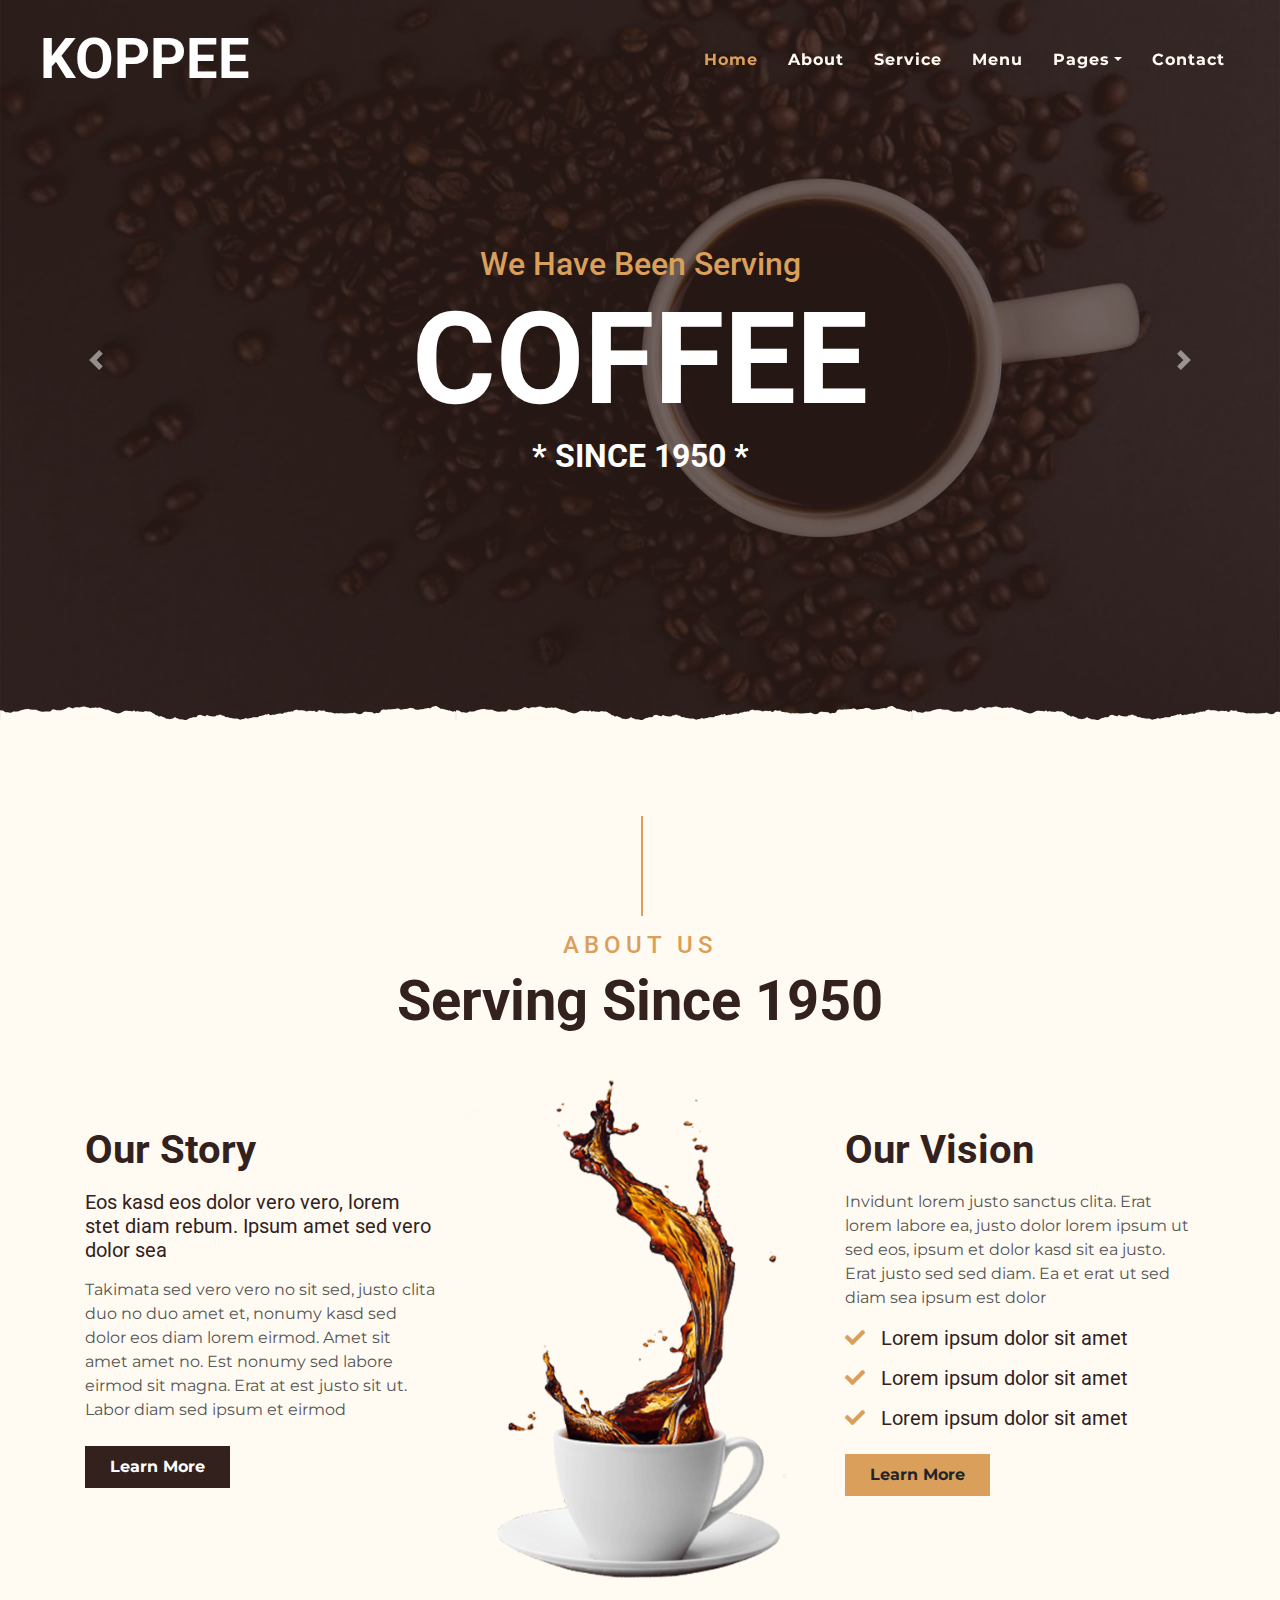
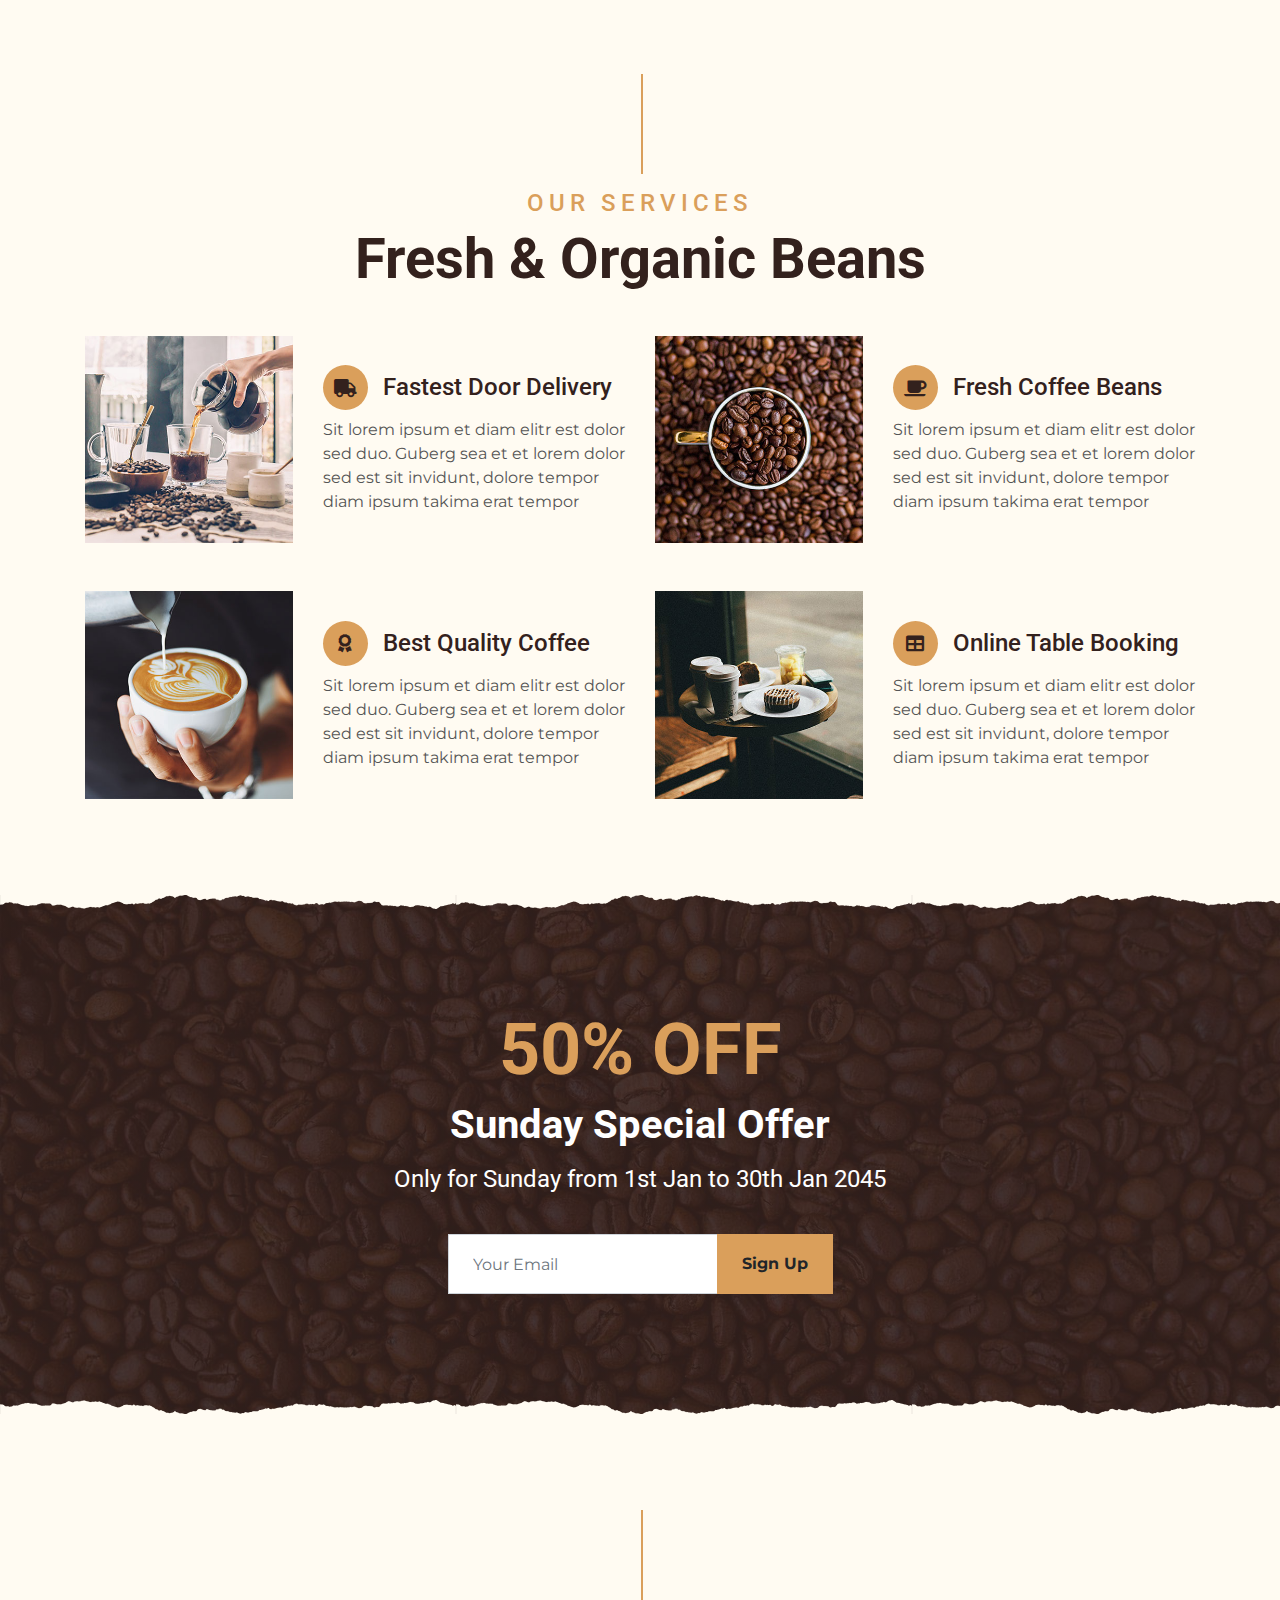
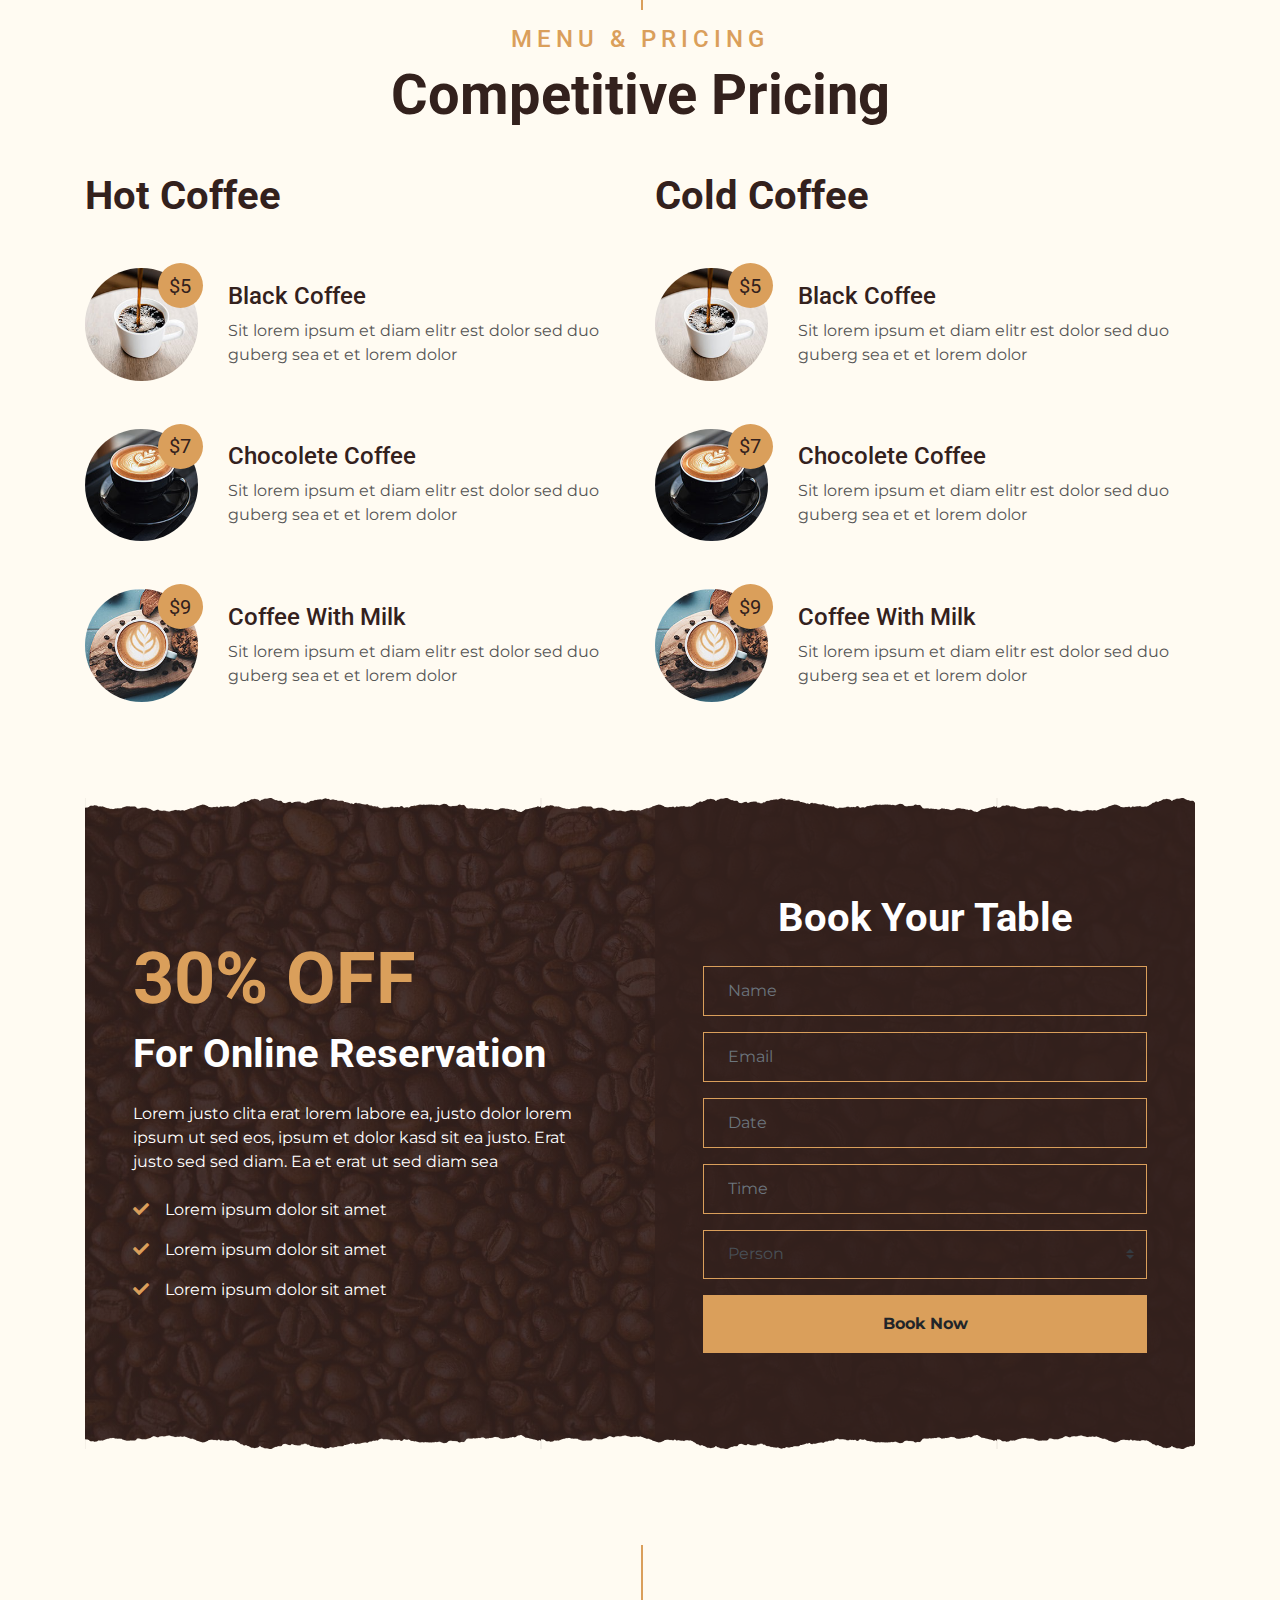
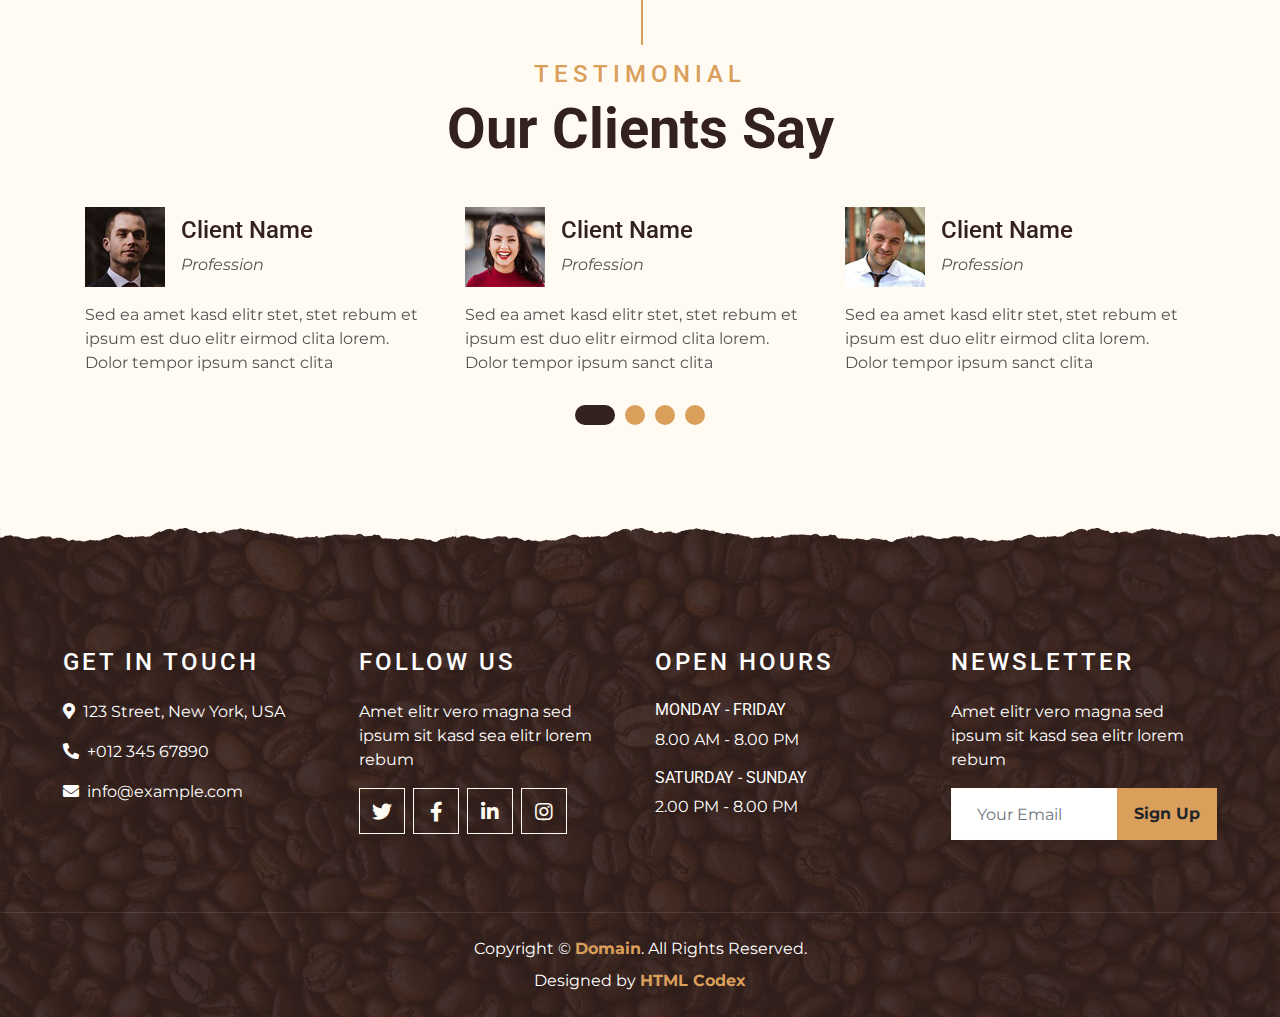
==== coffee-shop-html-template/index.html @ 337d08fa "Cinema and Technology" ====
<!DOCTYPE html>
<html lang="en">

<head>
    <meta charset="utf-8">
    <title>KOPPEE - Coffee Shop HTML Template</title>
    <meta content="width=device-width, initial-scale=1.0" name="viewport">
    <meta content="Free Website Template" name="keywords">
    <meta content="Free Website Template" name="description">

    <!-- Favicon -->
    <link href="img/favicon.ico" rel="icon">

    <!-- Google Font -->
    <link rel="preconnect" href="https://fonts.gstatic.com">
    <link href="https://fonts.googleapis.com/css2?family=Montserrat:wght@200;400&family=Roboto:wght@400;500;700&display=swap" rel="stylesheet"> 

    <!-- Font Awesome -->
    <link href="https://cdnjs.cloudflare.com/ajax/libs/font-awesome/5.10.0/css/all.min.css" rel="stylesheet">

    <!-- Libraries Stylesheet -->
    <link href="lib/owlcarousel/assets/owl.carousel.min.css" rel="stylesheet">
    <link href="lib/tempusdominus/css/tempusdominus-bootstrap-4.min.css" rel="stylesheet" />

    <!-- Customized Bootstrap Stylesheet -->
    <link href="css/style.min.css" rel="stylesheet">
</head>

<body>
    <!-- Navbar Start -->
    <div class="container-fluid p-0 nav-bar">
        <nav class="navbar navbar-expand-lg bg-none navbar-dark py-3">
            <a href="index.html" class="navbar-brand px-lg-4 m-0">
                <h1 class="m-0 display-4 text-uppercase text-white">KOPPEE</h1>
            </a>
            <button type="button" class="navbar-toggler" data-toggle="collapse" data-target="#navbarCollapse">
                <span class="navbar-toggler-icon"></span>
            </button>
            <div class="collapse navbar-collapse justify-content-between" id="navbarCollapse">
                <div class="navbar-nav ml-auto p-4">
                    <a href="index.html" class="nav-item nav-link active">Home</a>
                    <a href="about.html" class="nav-item nav-link">About</a>
                    <a href="service.html" class="nav-item nav-link">Service</a>
                    <a href="menu.html" class="nav-item nav-link">Menu</a>
                    <div class="nav-item dropdown">
                        <a href="#" class="nav-link dropdown-toggle" data-toggle="dropdown">Pages</a>
                        <div class="dropdown-menu text-capitalize">
                            <a href="reservation.html" class="dropdown-item">Reservation</a>
                            <a href="testimonial.html" class="dropdown-item">Testimonial</a>
                        </div>
                    </div>
                    <a href="contact.html" class="nav-item nav-link">Contact</a>
                </div>
            </div>
        </nav>
    </div>
    <!-- Navbar End -->

    <!-- Carousel Start -->
    <div class="container-fluid p-0 mb-5">
        <div id="blog-carousel" class="carousel slide overlay-bottom" data-ride="carousel">
            <div class="carousel-inner">
                <div class="carousel-item active">
                    <img class="w-100" src="img/carousel-1.jpg" alt="Image">
                    <div class="carousel-caption d-flex flex-column align-items-center justify-content-center">
                        <h2 class="text-primary font-weight-medium m-0">We Have Been Serving</h2>
                        <h1 class="display-1 text-white m-0">COFFEE</h1>
                        <h2 class="text-white m-0">* SINCE 1950 *</h2>
                    </div>
                </div>
                <div class="carousel-item">
                    <img class="w-100" src="img/carousel-2.jpg" alt="Image">
                    <div class="carousel-caption d-flex flex-column align-items-center justify-content-center">
                        <h2 class="text-primary font-weight-medium m-0">We Have Been Serving</h2>
                        <h1 class="display-1 text-white m-0">COFFEE</h1>
                        <h2 class="text-white m-0">* SINCE 1950 *</h2>
                    </div>
                </div>
            </div>
            <a class="carousel-control-prev" href="#blog-carousel" data-slide="prev">
                <span class="carousel-control-prev-icon"></span>
            </a>
            <a class="carousel-control-next" href="#blog-carousel" data-slide="next">
                <span class="carousel-control-next-icon"></span>
            </a>
        </div>
    </div>
    <!-- Carousel End -->


    <!-- About Start -->
    <div class="container-fluid py-5">
        <div class="container">
            <div class="section-title">
                <h4 class="text-primary text-uppercase" style="letter-spacing: 5px;">About Us</h4>
                <h1 class="display-4">Serving Since 1950</h1>
            </div>
            <div class="row">
                <div class="col-lg-4 py-0 py-lg-5">
                    <h1 class="mb-3">Our Story</h1>
                    <h5 class="mb-3">Eos kasd eos dolor vero vero, lorem stet diam rebum. Ipsum amet sed vero dolor sea</h5>
                    <p>Takimata sed vero vero no sit sed, justo clita duo no duo amet et, nonumy kasd sed dolor eos diam lorem eirmod. Amet sit amet amet no. Est nonumy sed labore eirmod sit magna. Erat at est justo sit ut. Labor diam sed ipsum et eirmod</p>
                    <a href="" class="btn btn-secondary font-weight-bold py-2 px-4 mt-2">Learn More</a>
                </div>
                <div class="col-lg-4 py-5 py-lg-0" style="min-height: 500px;">
                    <div class="position-relative h-100">
                        <img class="position-absolute w-100 h-100" src="img/about.png" style="object-fit: cover;">
                    </div>
                </div>
                <div class="col-lg-4 py-0 py-lg-5">
                    <h1 class="mb-3">Our Vision</h1>
                    <p>Invidunt lorem justo sanctus clita. Erat lorem labore ea, justo dolor lorem ipsum ut sed eos, ipsum et dolor kasd sit ea justo. Erat justo sed sed diam. Ea et erat ut sed diam sea ipsum est dolor</p>
                    <h5 class="mb-3"><i class="fa fa-check text-primary mr-3"></i>Lorem ipsum dolor sit amet</h5>
                    <h5 class="mb-3"><i class="fa fa-check text-primary mr-3"></i>Lorem ipsum dolor sit amet</h5>
                    <h5 class="mb-3"><i class="fa fa-check text-primary mr-3"></i>Lorem ipsum dolor sit amet</h5>
                    <a href="" class="btn btn-primary font-weight-bold py-2 px-4 mt-2">Learn More</a>
                </div>
            </div>
        </div>
    </div>
    <!-- About End -->


    <!-- Service Start -->
    <div class="container-fluid pt-5">
        <div class="container">
            <div class="section-title">
                <h4 class="text-primary text-uppercase" style="letter-spacing: 5px;">Our Services</h4>
                <h1 class="display-4">Fresh & Organic Beans</h1>
            </div>
            <div class="row">
                <div class="col-lg-6 mb-5">
                    <div class="row align-items-center">
                        <div class="col-sm-5">
                            <img class="img-fluid mb-3 mb-sm-0" src="img/service-1.jpg" alt="">
                        </div>
                        <div class="col-sm-7">
                            <h4><i class="fa fa-truck service-icon"></i>Fastest Door Delivery</h4>
                            <p class="m-0">Sit lorem ipsum et diam elitr est dolor sed duo. Guberg sea et et lorem dolor sed est sit
                                invidunt, dolore tempor diam ipsum takima erat tempor</p>
                        </div>
                    </div>
                </div>
                <div class="col-lg-6 mb-5">
                    <div class="row align-items-center">
                        <div class="col-sm-5">
                            <img class="img-fluid mb-3 mb-sm-0" src="img/service-2.jpg" alt="">
                        </div>
                        <div class="col-sm-7">
                            <h4><i class="fa fa-coffee service-icon"></i>Fresh Coffee Beans</h4>
                            <p class="m-0">Sit lorem ipsum et diam elitr est dolor sed duo. Guberg sea et et lorem dolor sed est sit
                                invidunt, dolore tempor diam ipsum takima erat tempor</p>
                        </div>
                    </div>
                </div>
                <div class="col-lg-6 mb-5">
                    <div class="row align-items-center">
                        <div class="col-sm-5">
                            <img class="img-fluid mb-3 mb-sm-0" src="img/service-3.jpg" alt="">
                        </div>
                        <div class="col-sm-7">
                            <h4><i class="fa fa-award service-icon"></i>Best Quality Coffee</h4>
                            <p class="m-0">Sit lorem ipsum et diam elitr est dolor sed duo. Guberg sea et et lorem dolor sed est sit
                                invidunt, dolore tempor diam ipsum takima erat tempor</p>
                        </div>
                    </div>
                </div>
                <div class="col-lg-6 mb-5">
                    <div class="row align-items-center">
                        <div class="col-sm-5">
                            <img class="img-fluid mb-3 mb-sm-0" src="img/service-4.jpg" alt="">
                        </div>
                        <div class="col-sm-7">
                            <h4><i class="fa fa-table service-icon"></i>Online Table Booking</h4>
                            <p class="m-0">Sit lorem ipsum et diam elitr est dolor sed duo. Guberg sea et et lorem dolor sed est sit
                                invidunt, dolore tempor diam ipsum takima erat tempor</p>
                        </div>
                    </div>
                </div>
            </div>
        </div>
    </div>
    <!-- Service End -->


    <!-- Offer Start -->
    <div class="offer container-fluid my-5 py-5 text-center position-relative overlay-top overlay-bottom">
        <div class="container py-5">
            <h1 class="display-3 text-primary mt-3">50% OFF</h1>
            <h1 class="text-white mb-3">Sunday Special Offer</h1>
            <h4 class="text-white font-weight-normal mb-4 pb-3">Only for Sunday from 1st Jan to 30th Jan 2045</h4>
            <form class="form-inline justify-content-center mb-4">
                <div class="input-group">
                    <input type="text" class="form-control p-4" placeholder="Your Email" style="height: 60px;">
                    <div class="input-group-append">
                        <button class="btn btn-primary font-weight-bold px-4" type="submit">Sign Up</button>
                    </div>
                </div>
            </form>
        </div>
    </div>
    <!-- Offer End -->


    <!-- Menu Start -->
    <div class="container-fluid pt-5">
        <div class="container">
            <div class="section-title">
                <h4 class="text-primary text-uppercase" style="letter-spacing: 5px;">Menu & Pricing</h4>
                <h1 class="display-4">Competitive Pricing</h1>
            </div>
            <div class="row">
                <div class="col-lg-6">
                    <h1 class="mb-5">Hot Coffee</h1>
                    <div class="row align-items-center mb-5">
                        <div class="col-4 col-sm-3">
                            <img class="w-100 rounded-circle mb-3 mb-sm-0" src="img/menu-1.jpg" alt="">
                            <h5 class="menu-price">$5</h5>
                        </div>
                        <div class="col-8 col-sm-9">
                            <h4>Black Coffee</h4>
                            <p class="m-0">Sit lorem ipsum et diam elitr est dolor sed duo guberg sea et et lorem dolor</p>
                        </div>
                    </div>
                    <div class="row align-items-center mb-5">
                        <div class="col-4 col-sm-3">
                            <img class="w-100 rounded-circle mb-3 mb-sm-0" src="img/menu-2.jpg" alt="">
                            <h5 class="menu-price">$7</h5>
                        </div>
                        <div class="col-8 col-sm-9">
                            <h4>Chocolete Coffee</h4>
                            <p class="m-0">Sit lorem ipsum et diam elitr est dolor sed duo guberg sea et et lorem dolor</p>
                        </div>
                    </div>
                    <div class="row align-items-center mb-5">
                        <div class="col-4 col-sm-3">
                            <img class="w-100 rounded-circle mb-3 mb-sm-0" src="img/menu-3.jpg" alt="">
                            <h5 class="menu-price">$9</h5>
                        </div>
                        <div class="col-8 col-sm-9">
                            <h4>Coffee With Milk</h4>
                            <p class="m-0">Sit lorem ipsum et diam elitr est dolor sed duo guberg sea et et lorem dolor</p>
                        </div>
                    </div>
                </div>
                <div class="col-lg-6">
                    <h1 class="mb-5">Cold Coffee</h1>
                    <div class="row align-items-center mb-5">
                        <div class="col-4 col-sm-3">
                            <img class="w-100 rounded-circle mb-3 mb-sm-0" src="img/menu-1.jpg" alt="">
                            <h5 class="menu-price">$5</h5>
                        </div>
                        <div class="col-8 col-sm-9">
                            <h4>Black Coffee</h4>
                            <p class="m-0">Sit lorem ipsum et diam elitr est dolor sed duo guberg sea et et lorem dolor</p>
                        </div>
                    </div>
                    <div class="row align-items-center mb-5">
                        <div class="col-4 col-sm-3">
                            <img class="w-100 rounded-circle mb-3 mb-sm-0" src="img/menu-2.jpg" alt="">
                            <h5 class="menu-price">$7</h5>
                        </div>
                        <div class="col-8 col-sm-9">
                            <h4>Chocolete Coffee</h4>
                            <p class="m-0">Sit lorem ipsum et diam elitr est dolor sed duo guberg sea et et lorem dolor</p>
                        </div>
                    </div>
                    <div class="row align-items-center mb-5">
                        <div class="col-4 col-sm-3">
                            <img class="w-100 rounded-circle mb-3 mb-sm-0" src="img/menu-3.jpg" alt="">
                            <h5 class="menu-price">$9</h5>
                        </div>
                        <div class="col-8 col-sm-9">
                            <h4>Coffee With Milk</h4>
                            <p class="m-0">Sit lorem ipsum et diam elitr est dolor sed duo guberg sea et et lorem dolor</p>
                        </div>
                    </div>
                </div>
            </div>
        </div>
    </div>
    <!-- Menu End -->


    <!-- Reservation Start -->
    <div class="container-fluid my-5">
        <div class="container">
            <div class="reservation position-relative overlay-top overlay-bottom">
                <div class="row align-items-center">
                    <div class="col-lg-6 my-5 my-lg-0">
                        <div class="p-5">
                            <div class="mb-4">
                                <h1 class="display-3 text-primary">30% OFF</h1>
                                <h1 class="text-white">For Online Reservation</h1>
                            </div>
                            <p class="text-white">Lorem justo clita erat lorem labore ea, justo dolor lorem ipsum ut sed eos,
                                ipsum et dolor kasd sit ea justo. Erat justo sed sed diam. Ea et erat ut sed diam sea</p>
                            <ul class="list-inline text-white m-0">
                                <li class="py-2"><i class="fa fa-check text-primary mr-3"></i>Lorem ipsum dolor sit amet</li>
                                <li class="py-2"><i class="fa fa-check text-primary mr-3"></i>Lorem ipsum dolor sit amet</li>
                                <li class="py-2"><i class="fa fa-check text-primary mr-3"></i>Lorem ipsum dolor sit amet</li>
                            </ul>
                        </div>
                    </div>
                    <div class="col-lg-6">
                        <div class="text-center p-5" style="background: rgba(51, 33, 29, .8);">
                            <h1 class="text-white mb-4 mt-5">Book Your Table</h1>
                            <form class="mb-5">
                                <div class="form-group">
                                    <input type="text" class="form-control bg-transparent border-primary p-4" placeholder="Name"
                                        required="required" />
                                </div>
                                <div class="form-group">
                                    <input type="email" class="form-control bg-transparent border-primary p-4" placeholder="Email"
                                        required="required" />
                                </div>
                                <div class="form-group">
                                    <div class="date" id="date" data-target-input="nearest">
                                        <input type="text" class="form-control bg-transparent border-primary p-4 datetimepicker-input" placeholder="Date" data-target="#date" data-toggle="datetimepicker"/>
                                    </div>
                                </div>
                                <div class="form-group">
                                    <div class="time" id="time" data-target-input="nearest">
                                        <input type="text" class="form-control bg-transparent border-primary p-4 datetimepicker-input" placeholder="Time" data-target="#time" data-toggle="datetimepicker"/>
                                    </div>
                                </div>
                                <div class="form-group">
                                    <select class="custom-select bg-transparent border-primary px-4" style="height: 49px;">
                                        <option selected>Person</option>
                                        <option value="1">Person 1</option>
                                        <option value="2">Person 2</option>
                                        <option value="3">Person 3</option>
                                        <option value="3">Person 4</option>
                                    </select>
                                </div>
                                
                                <div>
                                    <button class="btn btn-primary btn-block font-weight-bold py-3" type="submit">Book Now</button>
                                </div>
                            </form>
                        </div>
                    </div>
                </div>
            </div>
        </div>
    </div>
    <!-- Reservation End -->


    <!-- Testimonial Start -->
    <div class="container-fluid py-5">
        <div class="container">
            <div class="section-title">
                <h4 class="text-primary text-uppercase" style="letter-spacing: 5px;">Testimonial</h4>
                <h1 class="display-4">Our Clients Say</h1>
            </div>
            <div class="owl-carousel testimonial-carousel">
                <div class="testimonial-item">
                    <div class="d-flex align-items-center mb-3">
                        <img class="img-fluid" src="img/testimonial-1.jpg" alt="">
                        <div class="ml-3">
                            <h4>Client Name</h4>
                            <i>Profession</i>
                        </div>
                    </div>
                    <p class="m-0">Sed ea amet kasd elitr stet, stet rebum et ipsum est duo elitr eirmod clita lorem. Dolor tempor ipsum sanct clita</p>
                </div>
                <div class="testimonial-item">
                    <div class="d-flex align-items-center mb-3">
                        <img class="img-fluid" src="img/testimonial-2.jpg" alt="">
                        <div class="ml-3">
                            <h4>Client Name</h4>
                            <i>Profession</i>
                        </div>
                    </div>
                    <p class="m-0">Sed ea amet kasd elitr stet, stet rebum et ipsum est duo elitr eirmod clita lorem. Dolor tempor ipsum sanct clita</p>
                </div>
                <div class="testimonial-item">
                    <div class="d-flex align-items-center mb-3">
                        <img class="img-fluid" src="img/testimonial-3.jpg" alt="">
                        <div class="ml-3">
                            <h4>Client Name</h4>
                            <i>Profession</i>
                        </div>
                    </div>
                    <p class="m-0">Sed ea amet kasd elitr stet, stet rebum et ipsum est duo elitr eirmod clita lorem. Dolor tempor ipsum sanct clita</p>
                </div>
                <div class="testimonial-item">
                    <div class="d-flex align-items-center mb-3">
                        <img class="img-fluid" src="img/testimonial-4.jpg" alt="">
                        <div class="ml-3">
                            <h4>Client Name</h4>
                            <i>Profession</i>
                        </div>
                    </div>
                    <p class="m-0">Sed ea amet kasd elitr stet, stet rebum et ipsum est duo elitr eirmod clita lorem. Dolor tempor ipsum sanct clita</p>
                </div>
            </div>
        </div>
    </div>
    <!-- Testimonial End -->


    <!-- Footer Start -->
    <div class="container-fluid footer text-white mt-5 pt-5 px-0 position-relative overlay-top">
        <div class="row mx-0 pt-5 px-sm-3 px-lg-5 mt-4">
            <div class="col-lg-3 col-md-6 mb-5">
                <h4 class="text-white text-uppercase mb-4" style="letter-spacing: 3px;">Get In Touch</h4>
                <p><i class="fa fa-map-marker-alt mr-2"></i>123 Street, New York, USA</p>
                <p><i class="fa fa-phone-alt mr-2"></i>+012 345 67890</p>
                <p class="m-0"><i class="fa fa-envelope mr-2"></i>info@example.com</p>
            </div>
            <div class="col-lg-3 col-md-6 mb-5">
                <h4 class="text-white text-uppercase mb-4" style="letter-spacing: 3px;">Follow Us</h4>
                <p>Amet elitr vero magna sed ipsum sit kasd sea elitr lorem rebum</p>
                <div class="d-flex justify-content-start">
                    <a class="btn btn-lg btn-outline-light btn-lg-square mr-2" href="#"><i class="fab fa-twitter"></i></a>
                    <a class="btn btn-lg btn-outline-light btn-lg-square mr-2" href="#"><i class="fab fa-facebook-f"></i></a>
                    <a class="btn btn-lg btn-outline-light btn-lg-square mr-2" href="#"><i class="fab fa-linkedin-in"></i></a>
                    <a class="btn btn-lg btn-outline-light btn-lg-square" href="#"><i class="fab fa-instagram"></i></a>
                </div>
            </div>
            <div class="col-lg-3 col-md-6 mb-5">
                <h4 class="text-white text-uppercase mb-4" style="letter-spacing: 3px;">Open Hours</h4>
                <div>
                    <h6 class="text-white text-uppercase">Monday - Friday</h6>
                    <p>8.00 AM - 8.00 PM</p>
                    <h6 class="text-white text-uppercase">Saturday - Sunday</h6>
                    <p>2.00 PM - 8.00 PM</p>
                </div>
            </div>
            <div class="col-lg-3 col-md-6 mb-5">
                <h4 class="text-white text-uppercase mb-4" style="letter-spacing: 3px;">Newsletter</h4>
                <p>Amet elitr vero magna sed ipsum sit kasd sea elitr lorem rebum</p>
                <div class="w-100">
                    <div class="input-group">
                        <input type="text" class="form-control border-light" style="padding: 25px;" placeholder="Your Email">
                        <div class="input-group-append">
                            <button class="btn btn-primary font-weight-bold px-3">Sign Up</button>
                        </div>
                    </div>
                </div>
            </div>
        </div>
        <div class="container-fluid text-center text-white border-top mt-4 py-4 px-sm-3 px-md-5" style="border-color: rgba(256, 256, 256, .1) !important;">
            <p class="mb-2 text-white">Copyright &copy; <a class="font-weight-bold" href="#">Domain</a>. All Rights Reserved.</a></p>
            <p class="m-0 text-white">Designed by <a class="font-weight-bold" href="https://htmlcodex.com">HTML Codex</a></p>
        </div>
    </div>
    <!-- Footer End -->


    <!-- Back to Top -->
    <a href="#" class="btn btn-lg btn-primary btn-lg-square back-to-top"><i class="fa fa-angle-double-up"></i></a>


    <!-- JavaScript Libraries -->
    <script src="https://code.jquery.com/jquery-3.4.1.min.js"></script>
    <script src="https://stackpath.bootstrapcdn.com/bootstrap/4.4.1/js/bootstrap.bundle.min.js"></script>
    <script src="lib/easing/easing.min.js"></script>
    <script src="lib/waypoints/waypoints.min.js"></script>
    <script src="lib/owlcarousel/owl.carousel.min.js"></script>
    <script src="lib/tempusdominus/js/moment.min.js"></script>
    <script src="lib/tempusdominus/js/moment-timezone.min.js"></script>
    <script src="lib/tempusdominus/js/tempusdominus-bootstrap-4.min.js"></script>

    <!-- Contact Javascript File -->
    <script src="mail/jqBootstrapValidation.min.js"></script>
    <script src="mail/contact.js"></script>

    <!-- Template Javascript -->
    <script src="js/main.js"></script>
</body>

</html>
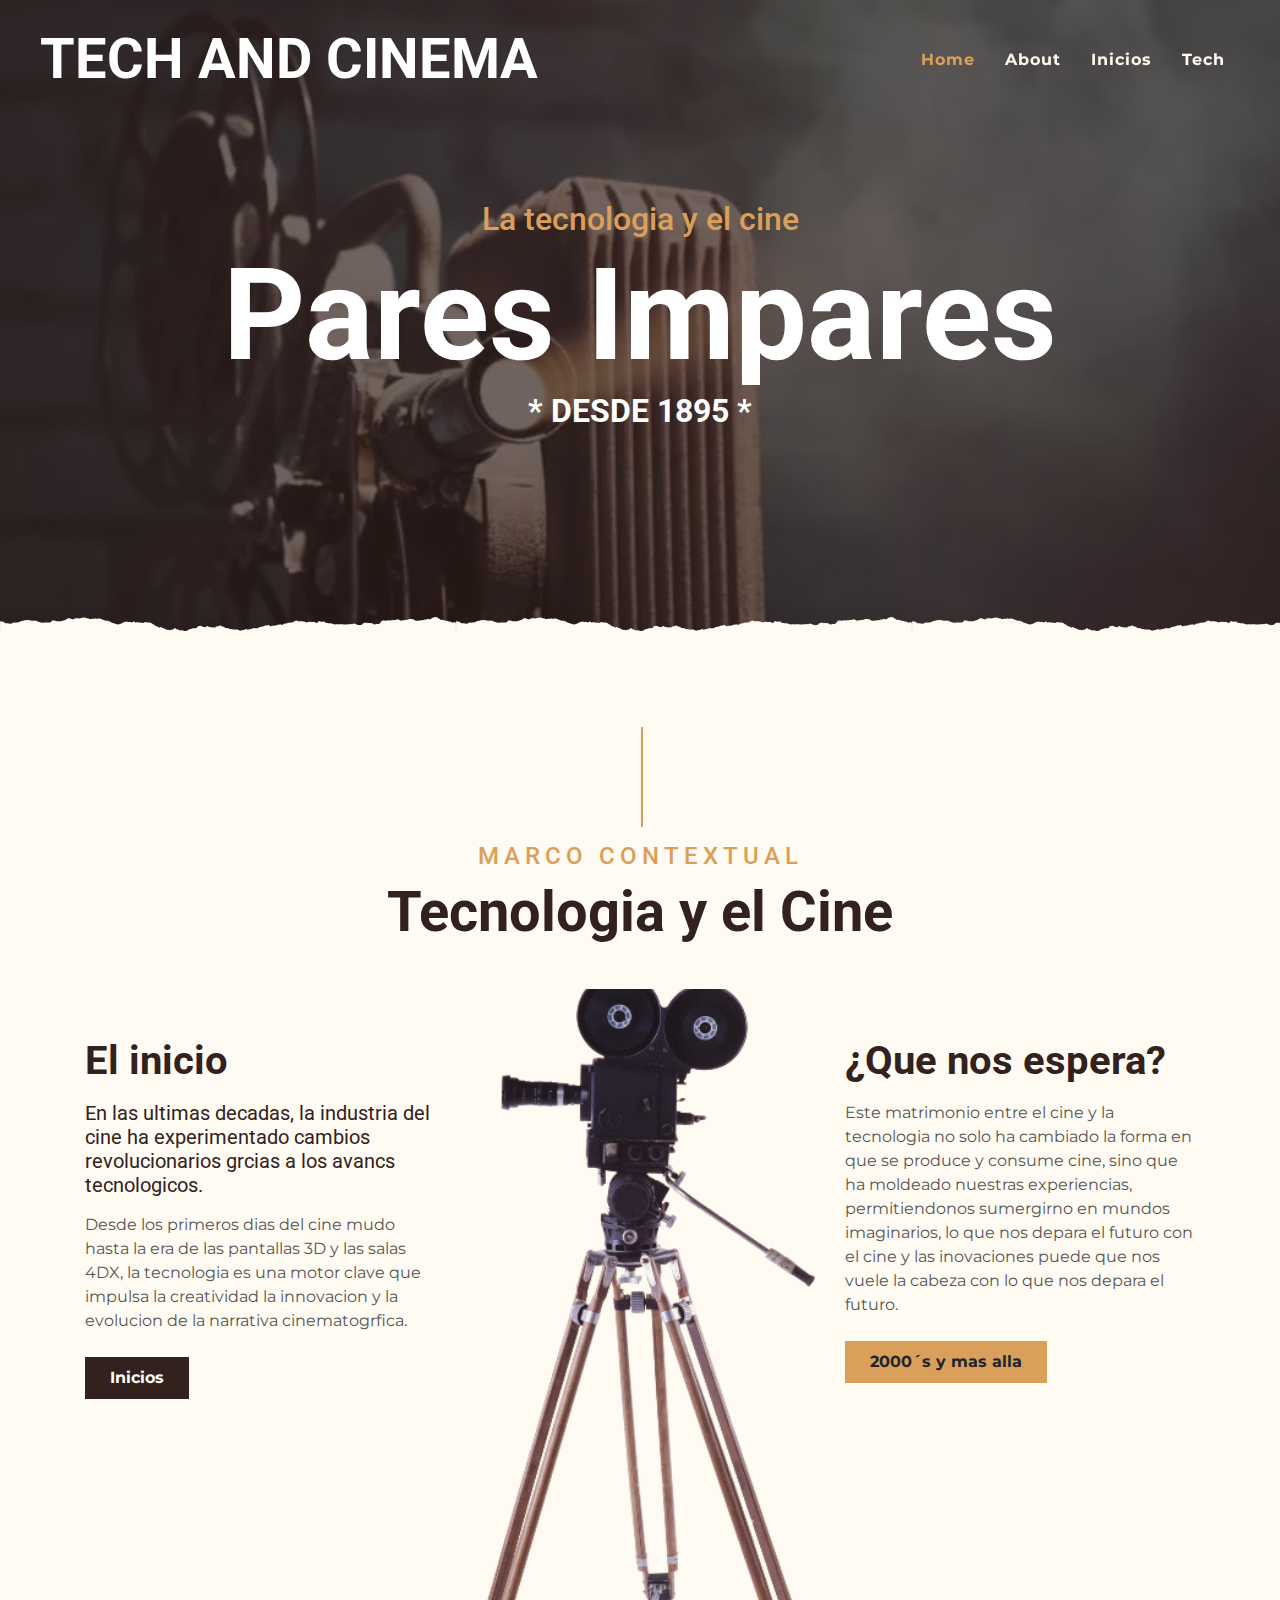
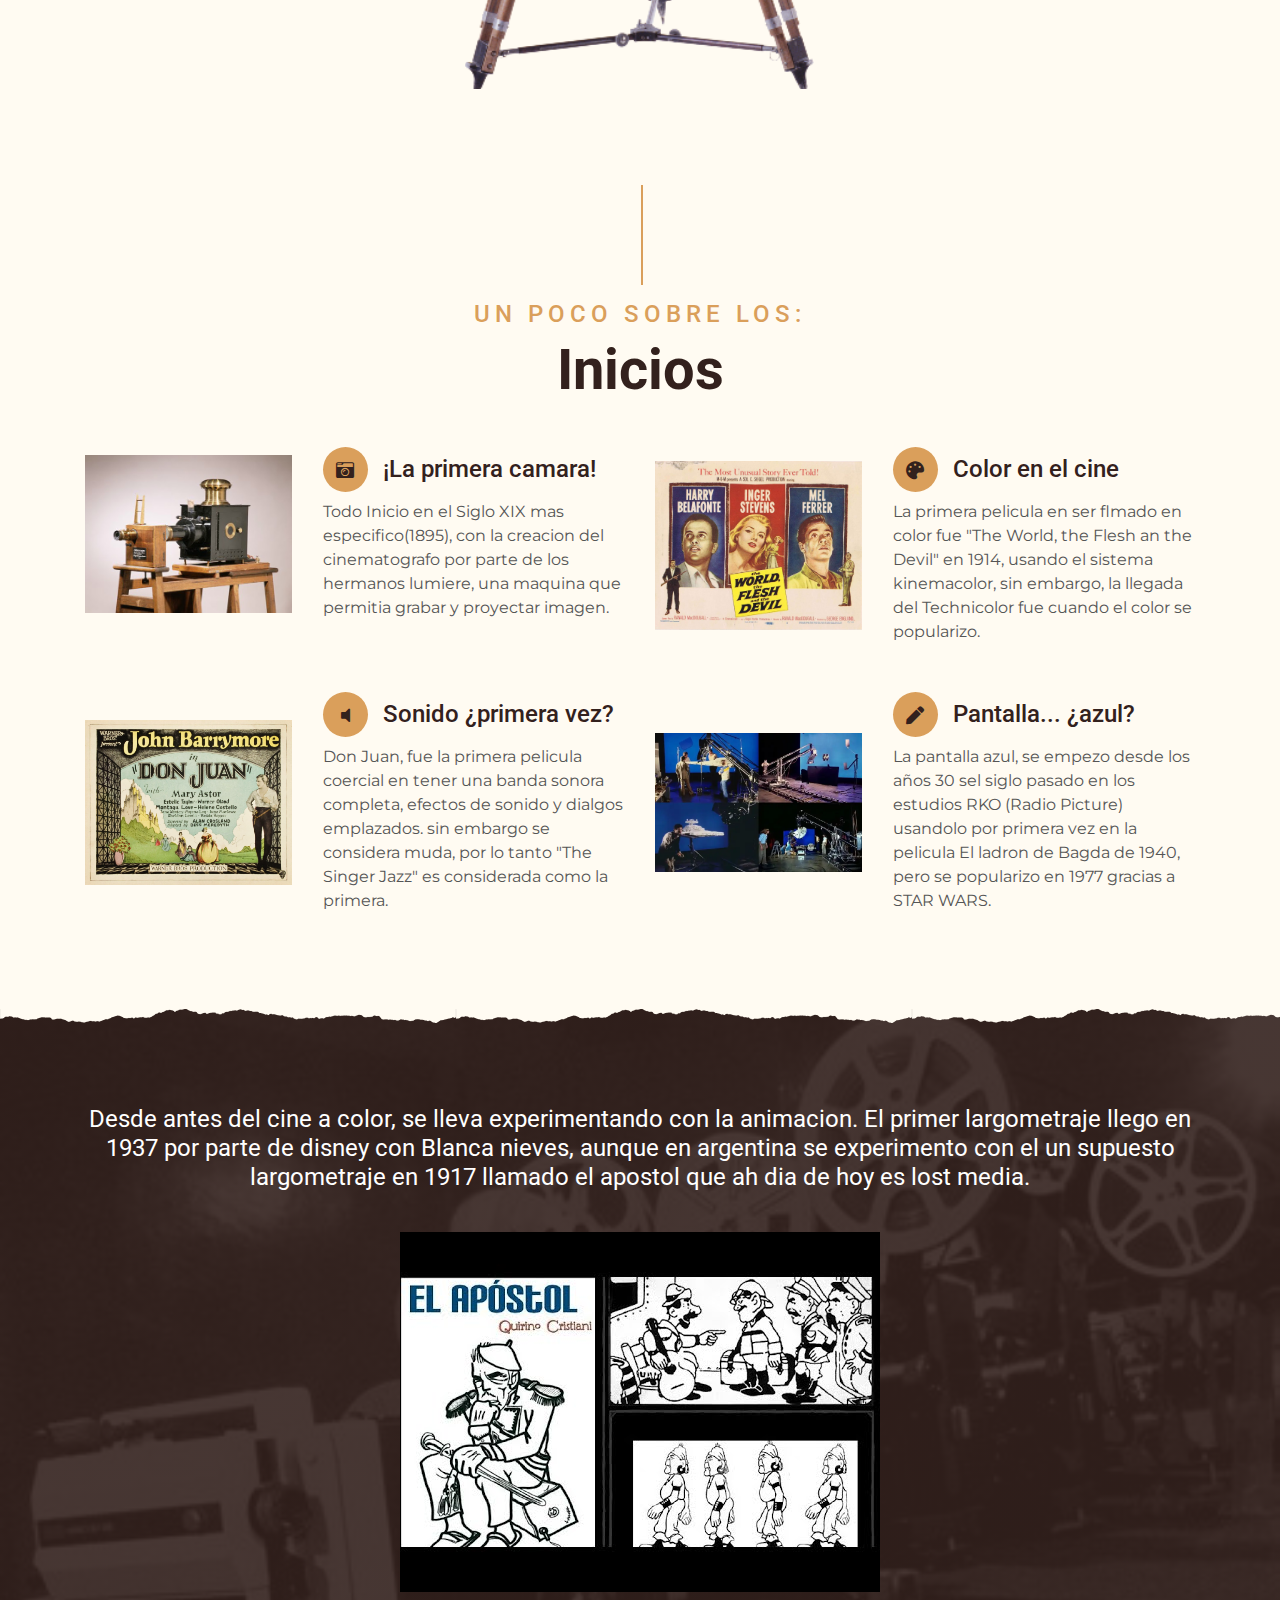
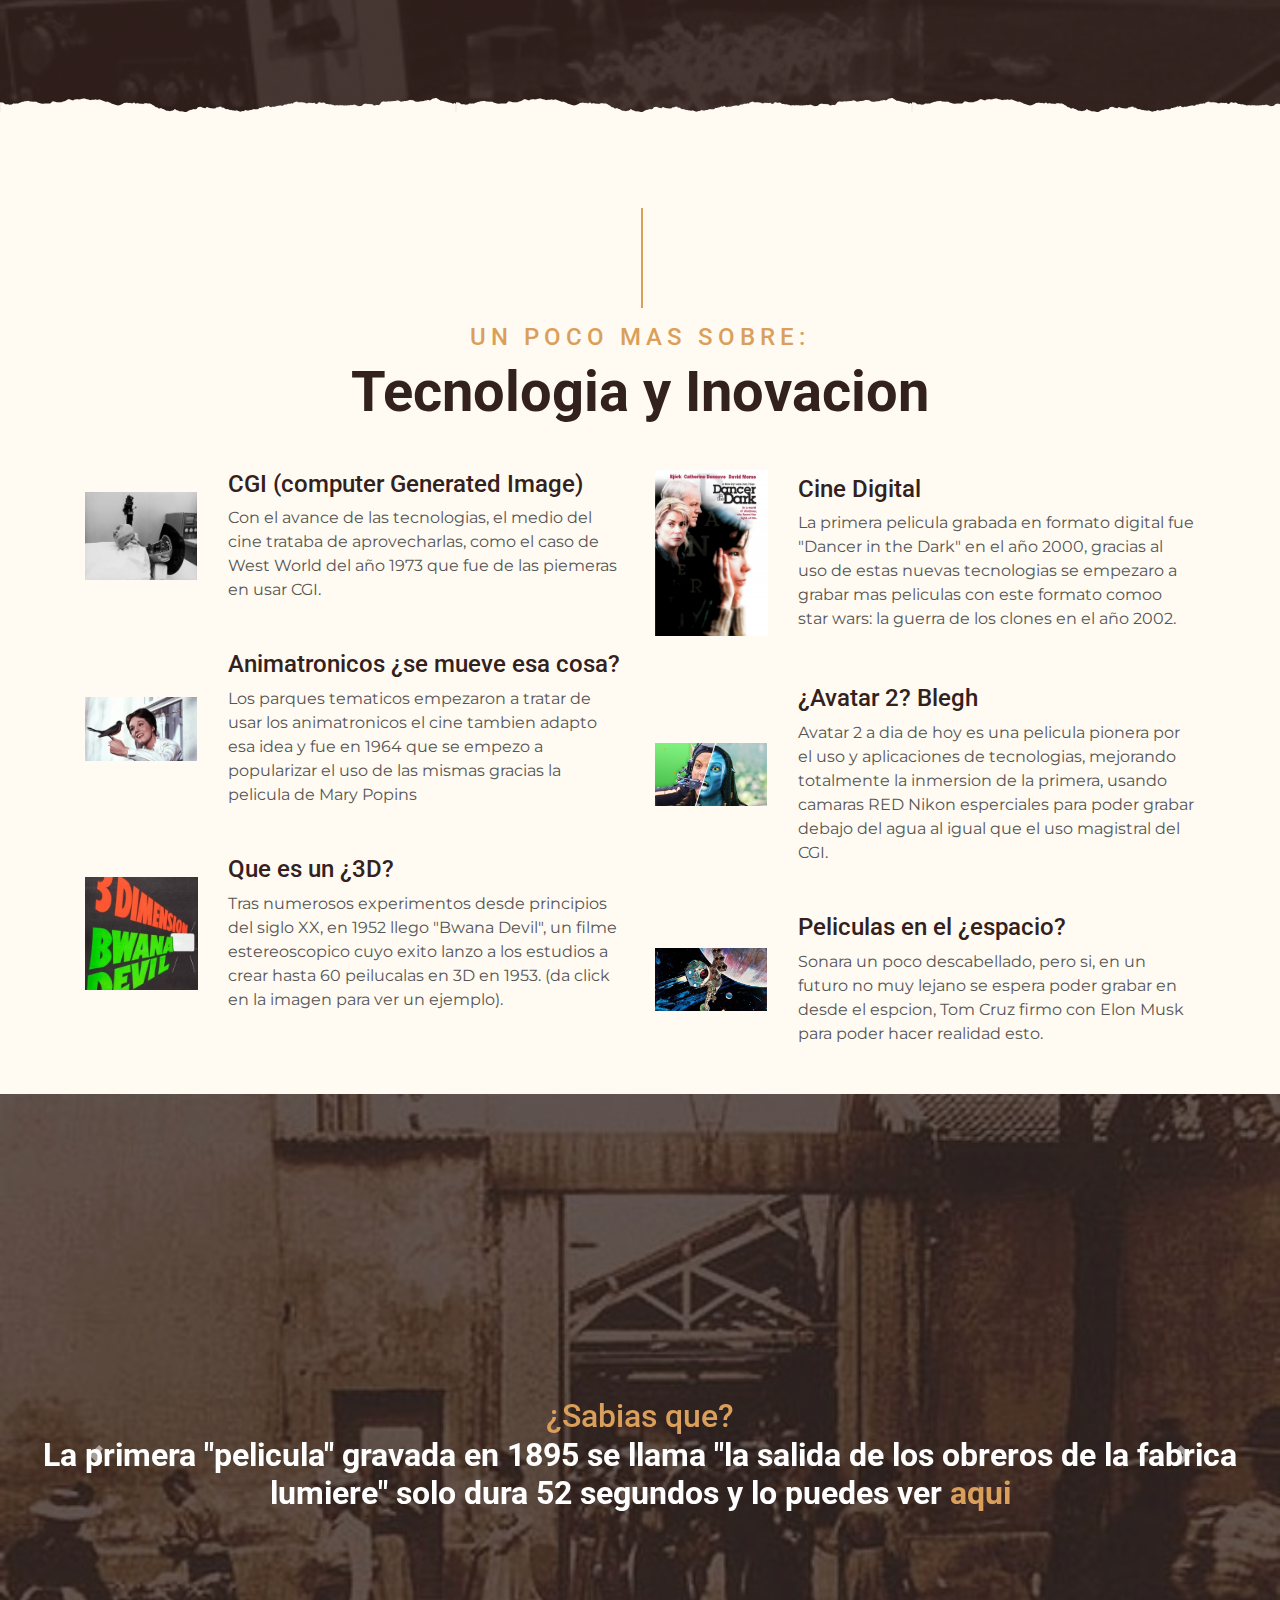
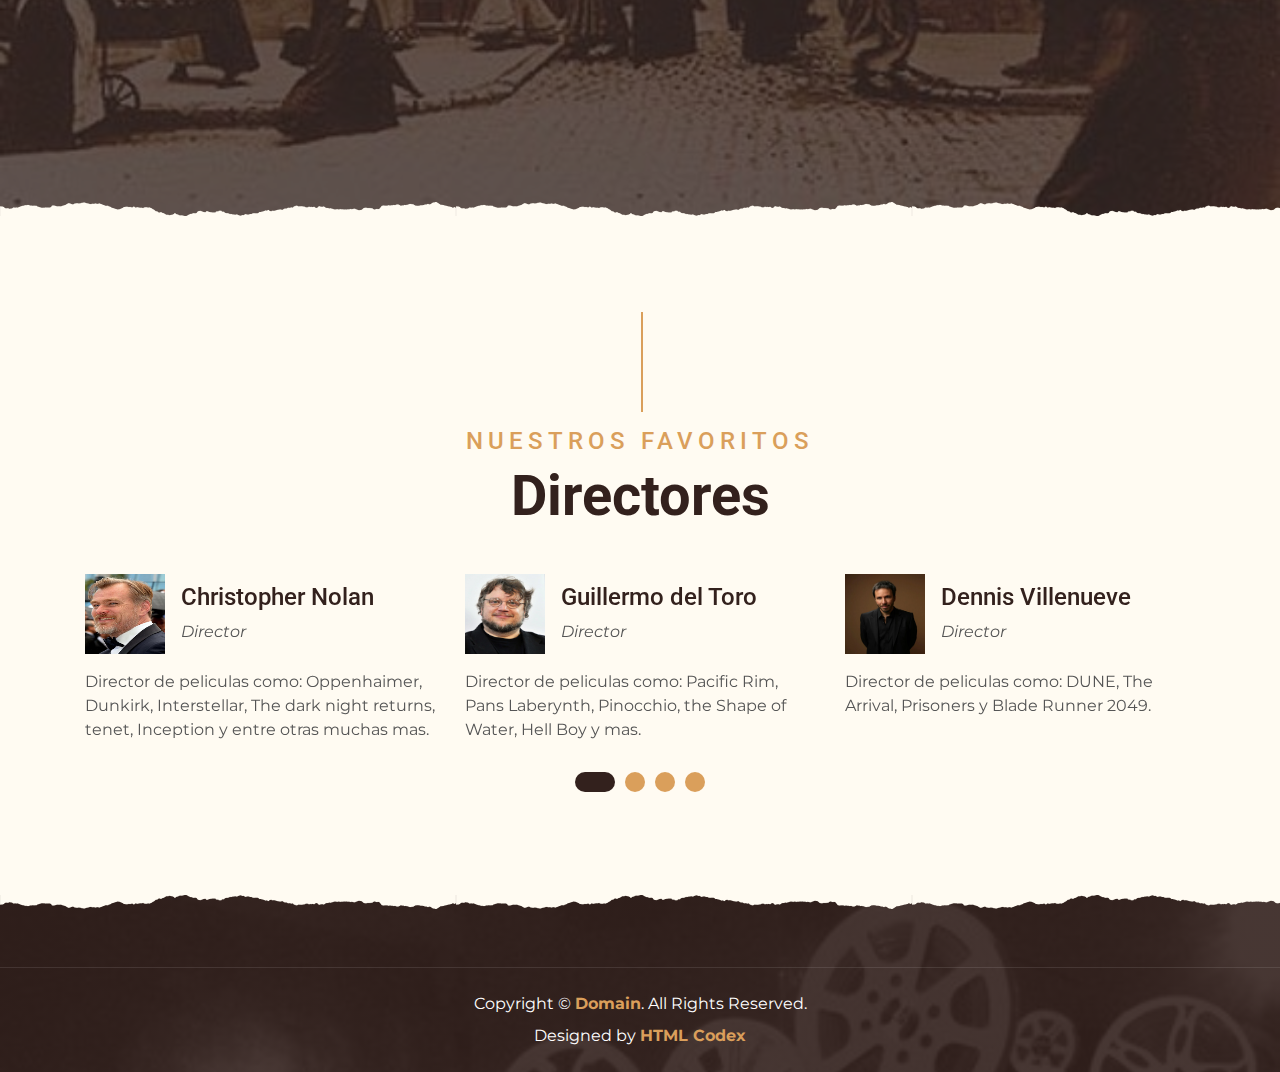
==== commit 9294bde9: "technologia y cine" ====
--- a/coffee-shop-html-template/index.html
+++ b/coffee-shop-html-template/index.html
@@ -31,7 +31,7 @@
     <div class="container-fluid p-0 nav-bar">
         <nav class="navbar navbar-expand-lg bg-none navbar-dark py-3">
             <a href="index.html" class="navbar-brand px-lg-4 m-0">
-                <h1 class="m-0 display-4 text-uppercase text-white">KOPPEE</h1>
+                <h1 class="m-0 display-4 text-uppercase text-white">Tech and Cinema</h1>
             </a>
             <button type="button" class="navbar-toggler" data-toggle="collapse" data-target="#navbarCollapse">
                 <span class="navbar-toggler-icon"></span>
@@ -40,16 +40,16 @@
                 <div class="navbar-nav ml-auto p-4">
                     <a href="index.html" class="nav-item nav-link active">Home</a>
                     <a href="about.html" class="nav-item nav-link">About</a>
-                    <a href="service.html" class="nav-item nav-link">Service</a>
-                    <a href="menu.html" class="nav-item nav-link">Menu</a>
+                    <a href="service.html" class="nav-item nav-link">Inicios</a>
+                    <a href="menu.html" class="nav-item nav-link">Tech</a>
                     <div class="nav-item dropdown">
-                        <a href="#" class="nav-link dropdown-toggle" data-toggle="dropdown">Pages</a>
+                        <!--<a href="#" class="nav-link dropdown-toggle" data-toggle="dropdown">Pages</a>
                         <div class="dropdown-menu text-capitalize">
-                            <a href="reservation.html" class="dropdown-item">Reservation</a>
-                            <a href="testimonial.html" class="dropdown-item">Testimonial</a>
-                        </div>
-                    </div>
-                    <a href="contact.html" class="nav-item nav-link">Contact</a>
+                         <a href="reservation.html" class="dropdown-item">Reservation</a>
+                            <a href="testimonial.html" class="dropdown-item">Testimonial</a> -->
+                        </div>
+                    </div>
+                    <!--<a href="contact.html" class="nav-item nav-link">Contact</a>-->
                 </div>
             </div>
         </nav>
@@ -57,23 +57,297 @@
     <!-- Navbar End -->
 
     <!-- Carousel Start -->
+    <div class="container-fluid p-0 mb-5">
+        <div  class="carousel slide overlay-bottom" data-ride="carousel">
+            <div class="carousel-inner">
+                <div class="carousel-item active">
+                    <img class="w-100" src="img/film.jpg" alt="Image">
+                    <div class="carousel-caption d-flex flex-column align-items-center justify-content-center">
+                        <h2 class="text-primary font-weight-medium m-0">La tecnologia y el cine</h2>
+                        <h1 class="display-1 text-white m-0">Pares Impares</h1>
+                        <h2 class="text-white m-0">* DESDE 1895 *</h2>
+                    </div>
+                </div>
+                <!--<div class="carousel-item">
+                    <img class="w-100" src="img/film2.jpg" alt="Image">
+                    <div class="carousel-caption d-flex flex-column align-items-center justify-content-center">
+                        <h2 class="text-primary font-weight-medium m-0">We Have Been Serving</h2>
+                        <h1 class="display-1 text-white m-0">COFFEE</h1>
+                        <h2 class="text-white m-0">* SINCE 1950 *</h2>
+                    </div>
+                </div>
+                <div class="carousel-item">
+                    <img class="w-100" src="img/film2.jpg" alt="Image">
+                    <div class="carousel-caption d-flex flex-column align-items-center justify-content-center">
+                        <h2 class="text-primary font-weight-medium m-0">We Have Been Serving</h2>
+                        <h1 class="display-1 text-white m-0">COFFEE</h1>
+                        <h2 class="text-white m-0">* SINCE 1950 *</h2>
+                    </div>
+                </div>-->
+            </div>
+            <!--<a class="carousel-control-prev" href="#blog-carousel" data-slide="prev">
+                <span class="carousel-control-prev-icon"></span>
+            </a>
+            <a class="carousel-control-next" href="#blog-carousel" data-slide="next">
+                <span class="carousel-control-next-icon"></span>
+            </a>-->
+        </div>
+    </div>
+    <!-- Carousel End -->
+
+
+    <!-- About Start -->
+    <div class="container-fluid py-5">
+        <div class="container">
+            <div class="section-title">
+                <h4 class="text-primary text-uppercase" style="letter-spacing: 5px;">Marco contextual</h4>
+                <h1 class="display-4">Tecnologia y el Cine</h1>
+            </div>
+            <div class="row">
+                <div class="col-lg-4 py-0 py-lg-5">
+                    <h1 class="mb-3">El inicio</h1>
+                    <h5 class="mb-3">En las ultimas decadas, la industria del cine ha experimentado cambios revolucionarios grcias a los avancs tecnologicos.</h5>
+                    <p>Desde los primeros dias del cine mudo hasta la era de las pantallas 3D y las salas 4DX, la tecnologia es una motor clave que impulsa la creatividad
+                        la innovacion y la evolucion de la narrativa cinematogrfica.  </p>
+                    <a href="service.html" class="btn btn-secondary font-weight-bold py-2 px-4 mt-2">Inicios</a>
+                </div>
+                <div class="col-lg-4 py-5 py-lg-0" style="min-height: 700px;">
+                    <div class="position-relative h-100">
+                        <img class="position-absolute w-100 h-100" src="img/camara2.png" style="object-fit: cover;">
+                    </div>
+                </div>
+                <div class="col-lg-4 py-0 py-lg-5">
+                    <h1 class="mb-3">¿Que nos espera?</h1>
+                    <p>Este matrimonio entre el cine y la tecnologia no solo ha cambiado la forma en que se produce y consume cine, sino que
+                        ha moldeado nuestras experiencias, permitiendonos sumergirno en mundos imaginarios, lo que nos depara el futuro con el cine y las inovaciones
+                        puede que nos vuele la cabeza con lo que nos depara el futuro.</p>
+                    <!--<h5 class="mb-3"><i class="fa fa-check text-primary mr-3"></i>Lorem ipsum dolor sit amet</h5>
+                    <h5 class="mb-3"><i class="fa fa-check text-primary mr-3"></i>Lorem ipsum dolor sit amet</h5>
+                    <h5 class="mb-3"><i class="fa fa-check text-primary mr-3"></i>Lorem ipsum dolor sit amet</h5>-->
+                    <a href="menu.html" class="btn btn-primary font-weight-bold py-2 px-4 mt-2">2000´s y mas alla</a>
+                </div>
+            </div>
+        </div>
+    </div>
+    <!-- About End -->
+
+
+    <!-- Service Start -->
+    <div class="container-fluid pt-5">
+        <div class="container">
+            <div class="section-title">
+                <h4 class="text-primary text-uppercase" style="letter-spacing: 5px;">Un Poco Sobre Los:</h4>
+                <h1 class="display-4">Inicios</h1>
+            </div>
+            <div class="row">
+                <div class="col-lg-6 mb-5">
+                    <div class="row align-items-center">
+                        <div class="col-sm-5">
+                            <img class="img-fluid mb-3 mb-sm-0" src="img/cinematografo.jpg" alt="">
+                        </div>
+                        <div class="col-sm-7">
+                            <h4><i class="fa fa-camera-retro service-icon"></i>¡La primera camara!</h4>
+                            <p class="m-0">Todo Inicio en el Siglo XIX mas especifico(1895), con la creacion del cinematografo por parte de los hermanos lumiere, una maquina que permitia grabar y proyectar imagen.</p>
+                        </div>
+                    </div>
+                </div>
+                <div class="col-lg-6 mb-5">
+                    <div class="row align-items-center">
+                        <div class="col-sm-5">
+                            <a href="https://www.youtube.com/watch?v=Y75y2shz6UU">
+                                <img class="img-fluid mb-3 mb-sm-0" src="img/colorcine.jpg" alt="">
+                            </a>
+                        </div>
+                        <div class="col-sm-7">
+                            <h4><i class="fa fa-palette service-icon"></i>Color en el cine</h4>
+                            <p class="m-0">La primera pelicula en ser flmado en color fue "The World, the Flesh an the Devil" en 1914, 
+                                usando el sistema kinemacolor, sin embargo, la llegada del Technicolor fue cuando el color se popularizo.</p>
+                        </div>
+                    </div>
+                </div>
+                <div class="col-lg-6 mb-5">
+                    <div class="row align-items-center">
+                        <div class="col-sm-5">
+                           <a href="https://www.youtube.com/watch?v=yhbOJ6eho-8"> 
+                            <img class="img-fluid mb-3 mb-sm-0" src="img/sonido2.jpg" alt="">
+                           </a>
+                        </div>
+                        <div class="col-sm-7">
+                            <h4><i class="fa fa-volume-off service-icon"></i>Sonido ¿primera vez?</h4>
+                            <p class="m-0">Don Juan, fue la primera pelicula coercial en tener una banda sonora completa, efectos de sonido y dialgos emplazados. sin embargo se considera muda, por lo tanto "The Singer Jazz" es considerada como la primera.</p>
+                        </div>
+                    </div>
+                </div>
+                <div class="col-lg-6 mb-5">
+                    <div class="row align-items-center">
+                        <div class="col-sm-5">
+                            <img class="img-fluid mb-3 mb-sm-0" src="img/azul.jpg" alt="">
+                        </div>
+                        <div class="col-sm-7">
+                            <h4><i class="fa fa-pen service-icon"></i>Pantalla... ¿azul?</h4>
+                            <p class="m-0">La pantalla azul, se empezo desde los años 30 sel siglo pasado en los estudios RKO (Radio Picture) usandolo por primera vez en la pelicula El ladron de Bagda de 1940, pero se popularizo en 1977 gracias a STAR WARS.</p>
+                        </div>
+                    </div>
+                </div>
+            </div>
+        </div>
+    </div>
+    <!-- Service End -->
+
+
+    <!-- Offer Start -->
+    <div class="offer container-fluid my-5 py-5 text-center position-relative overlay-top overlay-bottom">
+        <div class="container py-5">
+            <!--<h1 class="display-3 text-primary mt-3">50% OFF</h1>
+            <h1 class="text-white mb-3">Sunday Special Offer</h1>-->
+            <h4 class="text-white font-weight-normal mb-4 pb-3">Desde antes del cine a color, se lleva experimentando con la animacion.
+                El primer largometraje llego en 1937 por parte de disney con Blanca nieves, aunque en argentina se experimento con el un supuesto
+            largometraje en 1917 llamado el apostol que ah dia de hoy es lost media. </h4>
+            <form class="form-inline justify-content-center mb-4">
+                <img src="img/apostol.jpg"/>
+                <!--<div class="input-group">
+                    <input type="text" class="form-control p-4" placeholder="Your Email" style="height: 60px;">
+                    <div class="input-group-append">
+                        <button class="btn btn-primary font-weight-bold px-4" type="submit">Sign Up</button>
+                    </div>
+                </div>-->
+            </form>
+        </div>
+    </div>
+    <!-- Offer End -->
+
+
+    <!-- Menu Start -->
+    <div class="container-fluid pt-5">
+        <div class="container">
+            <div class="section-title">
+                <h4 class="text-primary text-uppercase" style="letter-spacing: 5px;">un poco mas sobre:</h4>
+                <h1 class="display-4">Tecnologia y Inovacion</h1>
+            </div>
+            <div class="row">
+                <div class="col-lg-6">
+                    <!--<h1 class="mb-5">Hot Coffee</h1>-->
+                    <div class="row align-items-center mb-5">
+                        <div class="col-4 col-sm-3">
+                            <a href="https://m.media-amazon.com/images/M/MV5BMTEyOTIwMDY4OTNeQTJeQWpwZ15BbWU4MDY1ODU0NzIy._V1_.jpg">
+                                <img class="img-fluid mb-3 mb-sm-0" src="img/west.jpg" alt="west world 1973">
+                            </a>
+                            <!--<h5><i class="fa fa-hat-cowboy service-icon"></i></h5>-->
+                        </div>
+                        <div class="col-8 col-sm-9">
+                            <h4>CGI (computer Generated Image)</h4>
+                            <p class="m-0">Con el avance de las tecnologias, el medio del cine trataba de aprovecharlas, como el caso de 
+                                West World del año 1973 que fue de las piemeras en usar CGI.
+                            </p>
+                        </div>
+                    </div>
+                    <div class="row align-items-center mb-5">
+                        <div class="col-4 col-sm-3">
+                           <a href="https://media1.tenor.com/images/4c418cac9b5ab6883beb1f76626c2cfb/tenor.gif?itemid=13107202"> 
+                            <img class="img-fluid mb-3 mb-sm-0" src="img/popins.gif" alt="mary popins 1964">
+                           </a>
+                            <!--<h5 class="menu-price">$7</h5>-->
+                        </div>
+                        <div class="col-8 col-sm-9">
+                            <h4>Animatronicos ¿se mueve esa cosa?</h4>
+                            <p class="m-0">Los parques tematicos empezaron a tratar de usar los animatronicos el cine tambien adapto esa idea y 
+                                fue en 1964 que se empezo a popularizar el uso de las mismas gracias la pelicula de  Mary Popins</p>
+                        </div>
+                    </div>
+                    <div class="row align-items-center mb-5">
+                        <div class="col-4 col-sm-3">
+                            <a href="https://www.youtube.com/watch?v=Qa8wiw9z6cU">
+                                <img class="img-fluid mb-3 mb-sm-0" src="img/3D.jpg" alt="">
+                            </a>    
+                            <!--<h5 class="menu-price">$9</h5>-->
+                        </div>
+                        <div class="col-8 col-sm-9">
+                            <h4>Que es un ¿3D?</h4>
+                            <p class="m-0">Tras numerosos experimentos desde principios del siglo XX, en 1952 llego "Bwana Devil", un filme estereoscopico
+                                cuyo exito lanzo a los estudios a crear hasta 60 peilucalas en 3D en 1953. (da click en la imagen para ver un ejemplo).
+                            </p>
+                        </div>
+                    </div>
+                </div>
+                <div class="col-lg-6">
+                    <!--<h1 class="mb-5">Cold Coffee</h1>-->
+                    <div class="row align-items-center mb-5">
+                        <div class="col-4 col-sm-3">
+                            <a href="https://filmspot.com.pt/images/filmes/posters/big/16_tmdb.jpg">
+                                <img class="img-fluid mb-3 mb-sm-0" src="img/dark.jpg" alt="">
+                            </a>
+                            <!--<h5 class="menu-price">$5</h5>-->
+                        </div>
+                        <div class="col-8 col-sm-9">
+                            <h4>Cine Digital</h4>
+                            <p class="m-0">La primera pelicula grabada en formato digital fue "Dancer in the Dark" en el año 2000, gracias al uso de 
+                                estas nuevas tecnologias se empezaro a grabar mas peliculas con este formato comoo star wars: la guerra de los clones en el año 2002.
+                            </p>
+                        </div>
+                    </div>
+                    <div class="row align-items-center mb-5">
+                        <div class="col-4 col-sm-3">
+                            <a href="https://reporterosfc.com.mx/wp-content/uploads/2023/01/avatar-1-700x394.jpg">
+                                <img class="img-fluid mb-3 mb-sm-0" src="img/avatar.jpg" alt="">
+                            </a>
+                            <!--<h5 class="menu-price">$7</h5>-->
+                        </div>
+                        <div class="col-8 col-sm-9">
+                            <h4>¿Avatar 2? Blegh</h4>
+                            <p class="m-0">Avatar 2 a dia de hoy es una pelicula pionera por el uso y aplicaciones de tecnologias, mejorando
+                                totalmente la inmersion de la primera, usando camaras RED Nikon esperciales para poder grabar debajo del agua
+                                al igual que el uso magistral del CGI.
+                            </p>
+                        </div>
+                    </div>
+                    <div class="row align-items-center mb-5">
+                        <div class="col-4 col-sm-3">
+                            <img class="img-fluid mb-3 mb-sm-0" src="img/espacio.jpg" alt="">
+                            <!--<h5 class="menu-price">$9</h5>-->
+                        </div>
+                        <div class="col-8 col-sm-9">
+                            <h4>Peliculas en el ¿espacio?</h4>
+                            <p class="m-0">Sonara un poco descabellado, pero si, en un futuro no muy lejano se espera poder grabar en
+                                desde el espcion, Tom Cruz firmo con Elon Musk para poder hacer realidad esto.
+                            </p>
+                        </div>
+                    </div>
+                </div>
+            </div>
+        </div>
+    </div>
+    <!-- Menu End -->
+
+
+    <!-- Reservation Start -->
     <div class="container-fluid p-0 mb-5">
         <div id="blog-carousel" class="carousel slide overlay-bottom" data-ride="carousel">
             <div class="carousel-inner">
                 <div class="carousel-item active">
-                    <img class="w-100" src="img/carousel-1.jpg" alt="Image">
-                    <div class="carousel-caption d-flex flex-column align-items-center justify-content-center">
-                        <h2 class="text-primary font-weight-medium m-0">We Have Been Serving</h2>
-                        <h1 class="display-1 text-white m-0">COFFEE</h1>
-                        <h2 class="text-white m-0">* SINCE 1950 *</h2>
+                    <img class="w-100" src="img/primera.jpg" alt="Image">
+                    <div class="carousel-caption d-flex flex-column align-items-center justify-content-center">
+                        <h2 class="text-primary font-weight-medium m-0">¿Sabias que?</h2>
+                        <!--<h1 class="display-1 text-white m-0">Pares Impares</h1>-->
+                        <h2 class="text-white m-0">La primera "pelicula" gravada en 1895 se llama "la salida de los obreros de la fabrica lumiere" solo dura 
+                            52 segundos y lo puedes ver <a href="https://www.youtube.com/watch?v=xxLGDF_121U">aqui</a></h2>
                     </div>
                 </div>
                 <div class="carousel-item">
-                    <img class="w-100" src="img/carousel-2.jpg" alt="Image">
-                    <div class="carousel-caption d-flex flex-column align-items-center justify-content-center">
-                        <h2 class="text-primary font-weight-medium m-0">We Have Been Serving</h2>
-                        <h1 class="display-1 text-white m-0">COFFEE</h1>
-                        <h2 class="text-white m-0">* SINCE 1950 *</h2>
+                    <img class="w-100" src="img/claqueta2.jpg" alt="Image">
+                    <div class="carousel-caption d-flex flex-column align-items-center justify-content-center">
+                        <h2 class="text-primary font-weight-medium m-0">¿Sabias que?</h2>
+                        <!--<h1 class="display-1 text-white m-0">COFFEE</h1>-->
+                        <h2 class="text-white m-0">La claqueta fue un invento de Frank W. Thring, un Cineasta autraliano</h2>
+                    </div>
+                </div>
+                <div class="carousel-item">
+                    <img class="w-100" src="img/oscar.jpg" alt="Image">
+                    <div class="carousel-caption d-flex flex-column align-items-center justify-content-center">
+                        <h2 class="text-primary font-weight-medium m-0">¿Sabias que?</h2>
+                        <!--<h1 class="display-1 text-white m-0"></h1>-->
+                        <h2 class="text-white m-0">Aun que no ha quedado calro todavia, se dice que Margaret Herrick, bibliotecaria de la academia
+                            , quien aseguro que se parecia a su tia oscar, y de ahi se habria tomado el nombre.
+                        </h2>
                     </div>
                 </div>
             </div>
@@ -85,265 +359,6 @@
             </a>
         </div>
     </div>
-    <!-- Carousel End -->
-
-
-    <!-- About Start -->
-    <div class="container-fluid py-5">
-        <div class="container">
-            <div class="section-title">
-                <h4 class="text-primary text-uppercase" style="letter-spacing: 5px;">About Us</h4>
-                <h1 class="display-4">Serving Since 1950</h1>
-            </div>
-            <div class="row">
-                <div class="col-lg-4 py-0 py-lg-5">
-                    <h1 class="mb-3">Our Story</h1>
-                    <h5 class="mb-3">Eos kasd eos dolor vero vero, lorem stet diam rebum. Ipsum amet sed vero dolor sea</h5>
-                    <p>Takimata sed vero vero no sit sed, justo clita duo no duo amet et, nonumy kasd sed dolor eos diam lorem eirmod. Amet sit amet amet no. Est nonumy sed labore eirmod sit magna. Erat at est justo sit ut. Labor diam sed ipsum et eirmod</p>
-                    <a href="" class="btn btn-secondary font-weight-bold py-2 px-4 mt-2">Learn More</a>
-                </div>
-                <div class="col-lg-4 py-5 py-lg-0" style="min-height: 500px;">
-                    <div class="position-relative h-100">
-                        <img class="position-absolute w-100 h-100" src="img/about.png" style="object-fit: cover;">
-                    </div>
-                </div>
-                <div class="col-lg-4 py-0 py-lg-5">
-                    <h1 class="mb-3">Our Vision</h1>
-                    <p>Invidunt lorem justo sanctus clita. Erat lorem labore ea, justo dolor lorem ipsum ut sed eos, ipsum et dolor kasd sit ea justo. Erat justo sed sed diam. Ea et erat ut sed diam sea ipsum est dolor</p>
-                    <h5 class="mb-3"><i class="fa fa-check text-primary mr-3"></i>Lorem ipsum dolor sit amet</h5>
-                    <h5 class="mb-3"><i class="fa fa-check text-primary mr-3"></i>Lorem ipsum dolor sit amet</h5>
-                    <h5 class="mb-3"><i class="fa fa-check text-primary mr-3"></i>Lorem ipsum dolor sit amet</h5>
-                    <a href="" class="btn btn-primary font-weight-bold py-2 px-4 mt-2">Learn More</a>
-                </div>
-            </div>
-        </div>
-    </div>
-    <!-- About End -->
-
-
-    <!-- Service Start -->
-    <div class="container-fluid pt-5">
-        <div class="container">
-            <div class="section-title">
-                <h4 class="text-primary text-uppercase" style="letter-spacing: 5px;">Our Services</h4>
-                <h1 class="display-4">Fresh & Organic Beans</h1>
-            </div>
-            <div class="row">
-                <div class="col-lg-6 mb-5">
-                    <div class="row align-items-center">
-                        <div class="col-sm-5">
-                            <img class="img-fluid mb-3 mb-sm-0" src="img/service-1.jpg" alt="">
-                        </div>
-                        <div class="col-sm-7">
-                            <h4><i class="fa fa-truck service-icon"></i>Fastest Door Delivery</h4>
-                            <p class="m-0">Sit lorem ipsum et diam elitr est dolor sed duo. Guberg sea et et lorem dolor sed est sit
-                                invidunt, dolore tempor diam ipsum takima erat tempor</p>
-                        </div>
-                    </div>
-                </div>
-                <div class="col-lg-6 mb-5">
-                    <div class="row align-items-center">
-                        <div class="col-sm-5">
-                            <img class="img-fluid mb-3 mb-sm-0" src="img/service-2.jpg" alt="">
-                        </div>
-                        <div class="col-sm-7">
-                            <h4><i class="fa fa-coffee service-icon"></i>Fresh Coffee Beans</h4>
-                            <p class="m-0">Sit lorem ipsum et diam elitr est dolor sed duo. Guberg sea et et lorem dolor sed est sit
-                                invidunt, dolore tempor diam ipsum takima erat tempor</p>
-                        </div>
-                    </div>
-                </div>
-                <div class="col-lg-6 mb-5">
-                    <div class="row align-items-center">
-                        <div class="col-sm-5">
-                            <img class="img-fluid mb-3 mb-sm-0" src="img/service-3.jpg" alt="">
-                        </div>
-                        <div class="col-sm-7">
-                            <h4><i class="fa fa-award service-icon"></i>Best Quality Coffee</h4>
-                            <p class="m-0">Sit lorem ipsum et diam elitr est dolor sed duo. Guberg sea et et lorem dolor sed est sit
-                                invidunt, dolore tempor diam ipsum takima erat tempor</p>
-                        </div>
-                    </div>
-                </div>
-                <div class="col-lg-6 mb-5">
-                    <div class="row align-items-center">
-                        <div class="col-sm-5">
-                            <img class="img-fluid mb-3 mb-sm-0" src="img/service-4.jpg" alt="">
-                        </div>
-                        <div class="col-sm-7">
-                            <h4><i class="fa fa-table service-icon"></i>Online Table Booking</h4>
-                            <p class="m-0">Sit lorem ipsum et diam elitr est dolor sed duo. Guberg sea et et lorem dolor sed est sit
-                                invidunt, dolore tempor diam ipsum takima erat tempor</p>
-                        </div>
-                    </div>
-                </div>
-            </div>
-        </div>
-    </div>
-    <!-- Service End -->
-
-
-    <!-- Offer Start -->
-    <div class="offer container-fluid my-5 py-5 text-center position-relative overlay-top overlay-bottom">
-        <div class="container py-5">
-            <h1 class="display-3 text-primary mt-3">50% OFF</h1>
-            <h1 class="text-white mb-3">Sunday Special Offer</h1>
-            <h4 class="text-white font-weight-normal mb-4 pb-3">Only for Sunday from 1st Jan to 30th Jan 2045</h4>
-            <form class="form-inline justify-content-center mb-4">
-                <div class="input-group">
-                    <input type="text" class="form-control p-4" placeholder="Your Email" style="height: 60px;">
-                    <div class="input-group-append">
-                        <button class="btn btn-primary font-weight-bold px-4" type="submit">Sign Up</button>
-                    </div>
-                </div>
-            </form>
-        </div>
-    </div>
-    <!-- Offer End -->
-
-
-    <!-- Menu Start -->
-    <div class="container-fluid pt-5">
-        <div class="container">
-            <div class="section-title">
-                <h4 class="text-primary text-uppercase" style="letter-spacing: 5px;">Menu & Pricing</h4>
-                <h1 class="display-4">Competitive Pricing</h1>
-            </div>
-            <div class="row">
-                <div class="col-lg-6">
-                    <h1 class="mb-5">Hot Coffee</h1>
-                    <div class="row align-items-center mb-5">
-                        <div class="col-4 col-sm-3">
-                            <img class="w-100 rounded-circle mb-3 mb-sm-0" src="img/menu-1.jpg" alt="">
-                            <h5 class="menu-price">$5</h5>
-                        </div>
-                        <div class="col-8 col-sm-9">
-                            <h4>Black Coffee</h4>
-                            <p class="m-0">Sit lorem ipsum et diam elitr est dolor sed duo guberg sea et et lorem dolor</p>
-                        </div>
-                    </div>
-                    <div class="row align-items-center mb-5">
-                        <div class="col-4 col-sm-3">
-                            <img class="w-100 rounded-circle mb-3 mb-sm-0" src="img/menu-2.jpg" alt="">
-                            <h5 class="menu-price">$7</h5>
-                        </div>
-                        <div class="col-8 col-sm-9">
-                            <h4>Chocolete Coffee</h4>
-                            <p class="m-0">Sit lorem ipsum et diam elitr est dolor sed duo guberg sea et et lorem dolor</p>
-                        </div>
-                    </div>
-                    <div class="row align-items-center mb-5">
-                        <div class="col-4 col-sm-3">
-                            <img class="w-100 rounded-circle mb-3 mb-sm-0" src="img/menu-3.jpg" alt="">
-                            <h5 class="menu-price">$9</h5>
-                        </div>
-                        <div class="col-8 col-sm-9">
-                            <h4>Coffee With Milk</h4>
-                            <p class="m-0">Sit lorem ipsum et diam elitr est dolor sed duo guberg sea et et lorem dolor</p>
-                        </div>
-                    </div>
-                </div>
-                <div class="col-lg-6">
-                    <h1 class="mb-5">Cold Coffee</h1>
-                    <div class="row align-items-center mb-5">
-                        <div class="col-4 col-sm-3">
-                            <img class="w-100 rounded-circle mb-3 mb-sm-0" src="img/menu-1.jpg" alt="">
-                            <h5 class="menu-price">$5</h5>
-                        </div>
-                        <div class="col-8 col-sm-9">
-                            <h4>Black Coffee</h4>
-                            <p class="m-0">Sit lorem ipsum et diam elitr est dolor sed duo guberg sea et et lorem dolor</p>
-                        </div>
-                    </div>
-                    <div class="row align-items-center mb-5">
-                        <div class="col-4 col-sm-3">
-                            <img class="w-100 rounded-circle mb-3 mb-sm-0" src="img/menu-2.jpg" alt="">
-                            <h5 class="menu-price">$7</h5>
-                        </div>
-                        <div class="col-8 col-sm-9">
-                            <h4>Chocolete Coffee</h4>
-                            <p class="m-0">Sit lorem ipsum et diam elitr est dolor sed duo guberg sea et et lorem dolor</p>
-                        </div>
-                    </div>
-                    <div class="row align-items-center mb-5">
-                        <div class="col-4 col-sm-3">
-                            <img class="w-100 rounded-circle mb-3 mb-sm-0" src="img/menu-3.jpg" alt="">
-                            <h5 class="menu-price">$9</h5>
-                        </div>
-                        <div class="col-8 col-sm-9">
-                            <h4>Coffee With Milk</h4>
-                            <p class="m-0">Sit lorem ipsum et diam elitr est dolor sed duo guberg sea et et lorem dolor</p>
-                        </div>
-                    </div>
-                </div>
-            </div>
-        </div>
-    </div>
-    <!-- Menu End -->
-
-
-    <!-- Reservation Start -->
-    <div class="container-fluid my-5">
-        <div class="container">
-            <div class="reservation position-relative overlay-top overlay-bottom">
-                <div class="row align-items-center">
-                    <div class="col-lg-6 my-5 my-lg-0">
-                        <div class="p-5">
-                            <div class="mb-4">
-                                <h1 class="display-3 text-primary">30% OFF</h1>
-                                <h1 class="text-white">For Online Reservation</h1>
-                            </div>
-                            <p class="text-white">Lorem justo clita erat lorem labore ea, justo dolor lorem ipsum ut sed eos,
-                                ipsum et dolor kasd sit ea justo. Erat justo sed sed diam. Ea et erat ut sed diam sea</p>
-                            <ul class="list-inline text-white m-0">
-                                <li class="py-2"><i class="fa fa-check text-primary mr-3"></i>Lorem ipsum dolor sit amet</li>
-                                <li class="py-2"><i class="fa fa-check text-primary mr-3"></i>Lorem ipsum dolor sit amet</li>
-                                <li class="py-2"><i class="fa fa-check text-primary mr-3"></i>Lorem ipsum dolor sit amet</li>
-                            </ul>
-                        </div>
-                    </div>
-                    <div class="col-lg-6">
-                        <div class="text-center p-5" style="background: rgba(51, 33, 29, .8);">
-                            <h1 class="text-white mb-4 mt-5">Book Your Table</h1>
-                            <form class="mb-5">
-                                <div class="form-group">
-                                    <input type="text" class="form-control bg-transparent border-primary p-4" placeholder="Name"
-                                        required="required" />
-                                </div>
-                                <div class="form-group">
-                                    <input type="email" class="form-control bg-transparent border-primary p-4" placeholder="Email"
-                                        required="required" />
-                                </div>
-                                <div class="form-group">
-                                    <div class="date" id="date" data-target-input="nearest">
-                                        <input type="text" class="form-control bg-transparent border-primary p-4 datetimepicker-input" placeholder="Date" data-target="#date" data-toggle="datetimepicker"/>
-                                    </div>
-                                </div>
-                                <div class="form-group">
-                                    <div class="time" id="time" data-target-input="nearest">
-                                        <input type="text" class="form-control bg-transparent border-primary p-4 datetimepicker-input" placeholder="Time" data-target="#time" data-toggle="datetimepicker"/>
-                                    </div>
-                                </div>
-                                <div class="form-group">
-                                    <select class="custom-select bg-transparent border-primary px-4" style="height: 49px;">
-                                        <option selected>Person</option>
-                                        <option value="1">Person 1</option>
-                                        <option value="2">Person 2</option>
-                                        <option value="3">Person 3</option>
-                                        <option value="3">Person 4</option>
-                                    </select>
-                                </div>
-                                
-                                <div>
-                                    <button class="btn btn-primary btn-block font-weight-bold py-3" type="submit">Book Now</button>
-                                </div>
-                            </form>
-                        </div>
-                    </div>
-                </div>
-            </div>
-        </div>
-    </div>
     <!-- Reservation End -->
 
 
@@ -351,49 +366,57 @@
     <div class="container-fluid py-5">
         <div class="container">
             <div class="section-title">
-                <h4 class="text-primary text-uppercase" style="letter-spacing: 5px;">Testimonial</h4>
-                <h1 class="display-4">Our Clients Say</h1>
+                <h4 class="text-primary text-uppercase" style="letter-spacing: 5px;">Nuestros favoritos</h4>
+                <h1 class="display-4">Directores</h1>
             </div>
             <div class="owl-carousel testimonial-carousel">
                 <div class="testimonial-item">
                     <div class="d-flex align-items-center mb-3">
-                        <img class="img-fluid" src="img/testimonial-1.jpg" alt="">
+                        <a href="https://www.imdb.com/name/nm0868219/">
+                            <img class="img-fluid" src="img/totoro.jpg" alt="Guillermo del Toro">
+                        </a>
                         <div class="ml-3">
-                            <h4>Client Name</h4>
-                            <i>Profession</i>
-                        </div>
-                    </div>
-                    <p class="m-0">Sed ea amet kasd elitr stet, stet rebum et ipsum est duo elitr eirmod clita lorem. Dolor tempor ipsum sanct clita</p>
+                            <h4>Guillermo del Toro</h4>
+                            <i>Director</i>
+                        </div>
+                    </div>
+                    <p class="m-0">Director de peliculas como: Pacific Rim, Pans Laberynth, Pinocchio, the Shape of Water, Hell Boy y mas. </p>
                 </div>
                 <div class="testimonial-item">
                     <div class="d-flex align-items-center mb-3">
-                        <img class="img-fluid" src="img/testimonial-2.jpg" alt="">
+                        <a href="https://www.imdb.com/name/nm0898288/">
+                            <img class="img-fluid" src="img/villenueve.jpg" alt="Dennis villenueve"> 
+                        </a>
                         <div class="ml-3">
-                            <h4>Client Name</h4>
-                            <i>Profession</i>
-                        </div>
-                    </div>
-                    <p class="m-0">Sed ea amet kasd elitr stet, stet rebum et ipsum est duo elitr eirmod clita lorem. Dolor tempor ipsum sanct clita</p>
+                            <h4>Dennis Villenueve</h4>
+                            <i>Director</i>
+                        </div>
+                    </div>
+                    <p class="m-0">Director de peliculas como: DUNE, The Arrival, Prisoners y  Blade Runner 2049.</p>
                 </div>
                 <div class="testimonial-item">
                     <div class="d-flex align-items-center mb-3">
-                        <img class="img-fluid" src="img/testimonial-3.jpg" alt="">
+                        <a href="https://www.imdb.com/name/nm0190859/">
+                            <img class="img-fluid" src="img/cuaron.jpg" alt="Alfonso Cuaron">
+                        </a>
                         <div class="ml-3">
-                            <h4>Client Name</h4>
-                            <i>Profession</i>
-                        </div>
-                    </div>
-                    <p class="m-0">Sed ea amet kasd elitr stet, stet rebum et ipsum est duo elitr eirmod clita lorem. Dolor tempor ipsum sanct clita</p>
+                            <h4>Alfonso Cuaron</h4>
+                            <i>Director</i>
+                        </div>
+                    </div>
+                    <p class="m-0">Director de peliculas como: Roma, Gravity, Hijos de los hombres y harry potter: el prisionsero de azkaban.</p>
                 </div>
                 <div class="testimonial-item">
                     <div class="d-flex align-items-center mb-3">
-                        <img class="img-fluid" src="img/testimonial-4.jpg" alt="">
+                        <a href="https://www.imdb.com/name/nm0634240/">
+                            <img class="img-fluid" src="img/Nolan.jpg" alt="Cristopher Nolan">
+                        </a>
                         <div class="ml-3">
-                            <h4>Client Name</h4>
-                            <i>Profession</i>
-                        </div>
-                    </div>
-                    <p class="m-0">Sed ea amet kasd elitr stet, stet rebum et ipsum est duo elitr eirmod clita lorem. Dolor tempor ipsum sanct clita</p>
+                            <h4>Christopher Nolan</h4>
+                            <i>Director</i>
+                        </div>
+                    </div>
+                    <p class="m-0">Director de peliculas como: Oppenhaimer, Dunkirk, Interstellar, The dark night returns, tenet, Inception y entre otras muchas mas.</p>
                 </div>
             </div>
         </div>
@@ -403,7 +426,7 @@
 
     <!-- Footer Start -->
     <div class="container-fluid footer text-white mt-5 pt-5 px-0 position-relative overlay-top">
-        <div class="row mx-0 pt-5 px-sm-3 px-lg-5 mt-4">
+        <!--<div class="row mx-0 pt-5 px-sm-3 px-lg-5 mt-4">
             <div class="col-lg-3 col-md-6 mb-5">
                 <h4 class="text-white text-uppercase mb-4" style="letter-spacing: 3px;">Get In Touch</h4>
                 <p><i class="fa fa-map-marker-alt mr-2"></i>123 Street, New York, USA</p>
@@ -431,7 +454,7 @@
             </div>
             <div class="col-lg-3 col-md-6 mb-5">
                 <h4 class="text-white text-uppercase mb-4" style="letter-spacing: 3px;">Newsletter</h4>
-                <p>Amet elitr vero magna sed ipsum sit kasd sea elitr lorem rebum</p>
+                <p>Descubre mas sobre el la tecnologia y el cine registrandote para recibir noticias al instante!</p>
                 <div class="w-100">
                     <div class="input-group">
                         <input type="text" class="form-control border-light" style="padding: 25px;" placeholder="Your Email">
@@ -441,7 +464,7 @@
                     </div>
                 </div>
             </div>
-        </div>
+        </div>-->
         <div class="container-fluid text-center text-white border-top mt-4 py-4 px-sm-3 px-md-5" style="border-color: rgba(256, 256, 256, .1) !important;">
             <p class="mb-2 text-white">Copyright &copy; <a class="font-weight-bold" href="#">Domain</a>. All Rights Reserved.</a></p>
             <p class="m-0 text-white">Designed by <a class="font-weight-bold" href="https://htmlcodex.com">HTML Codex</a></p>
